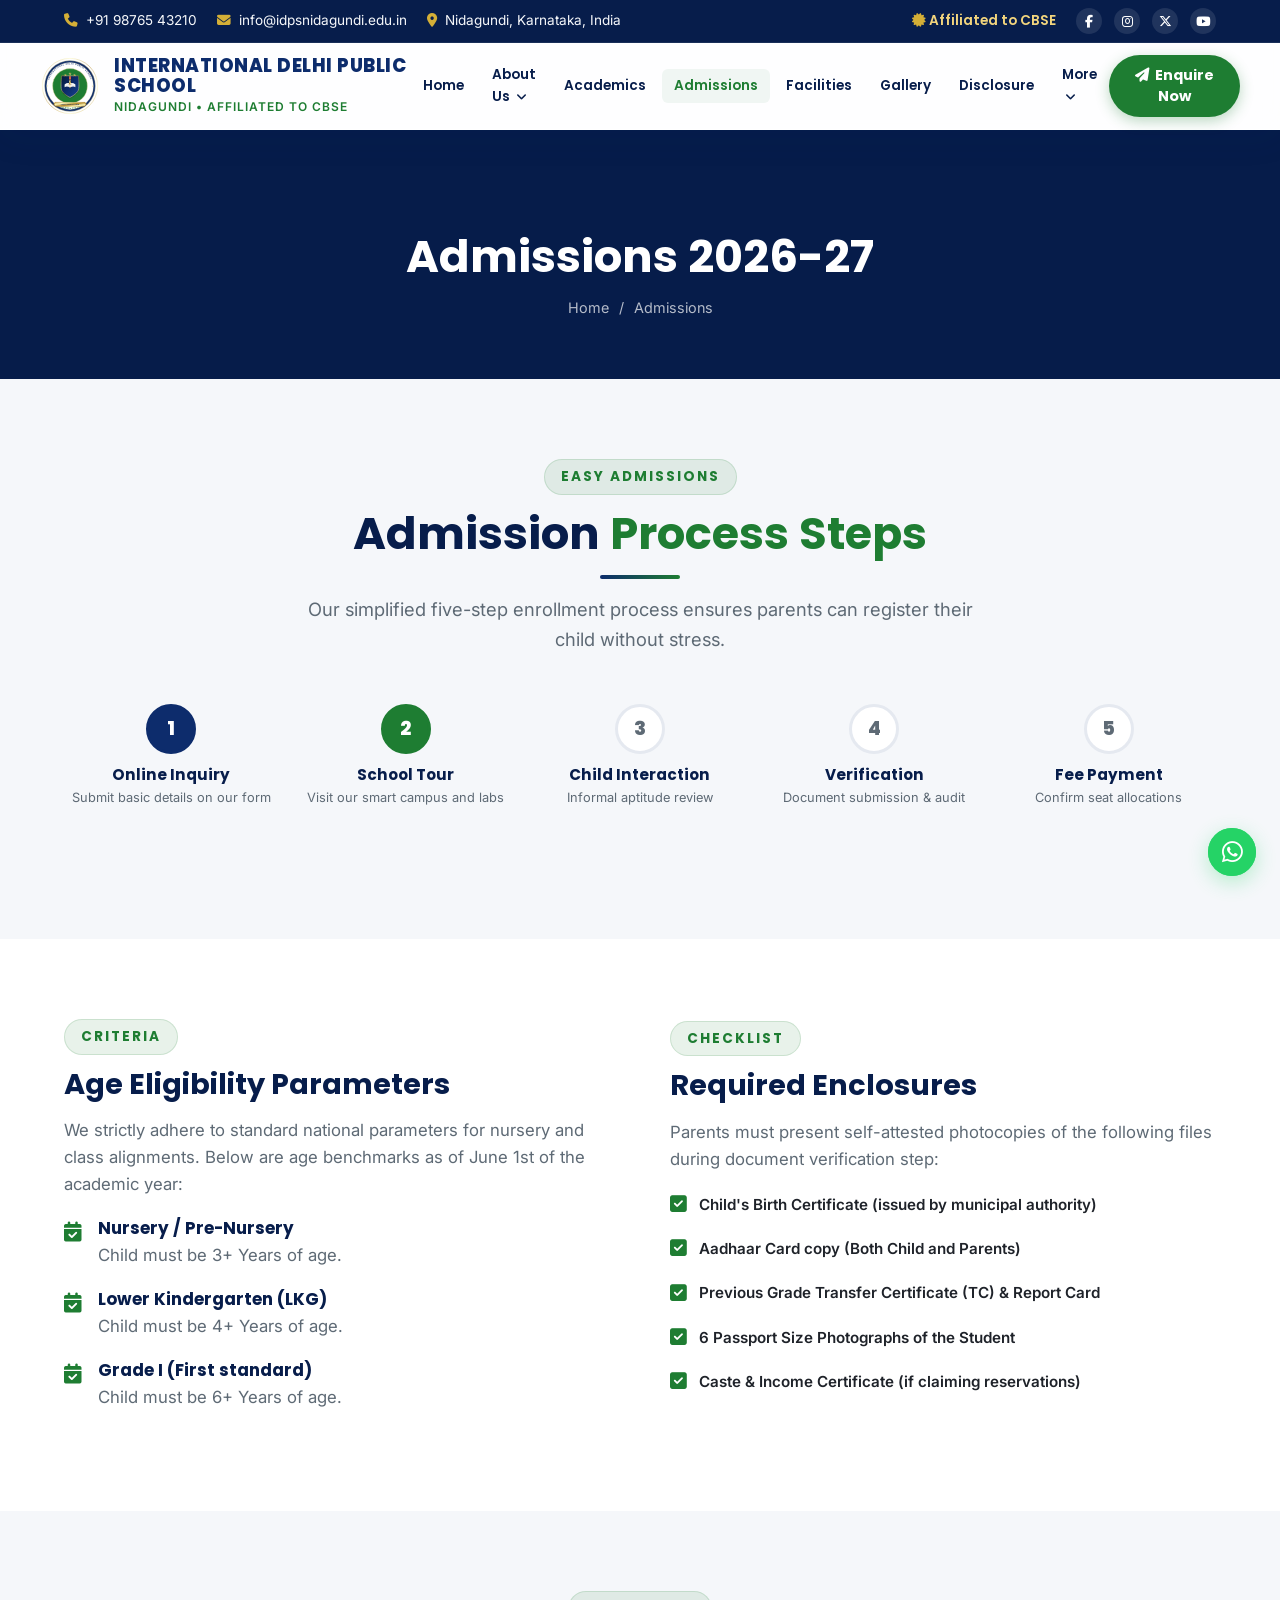
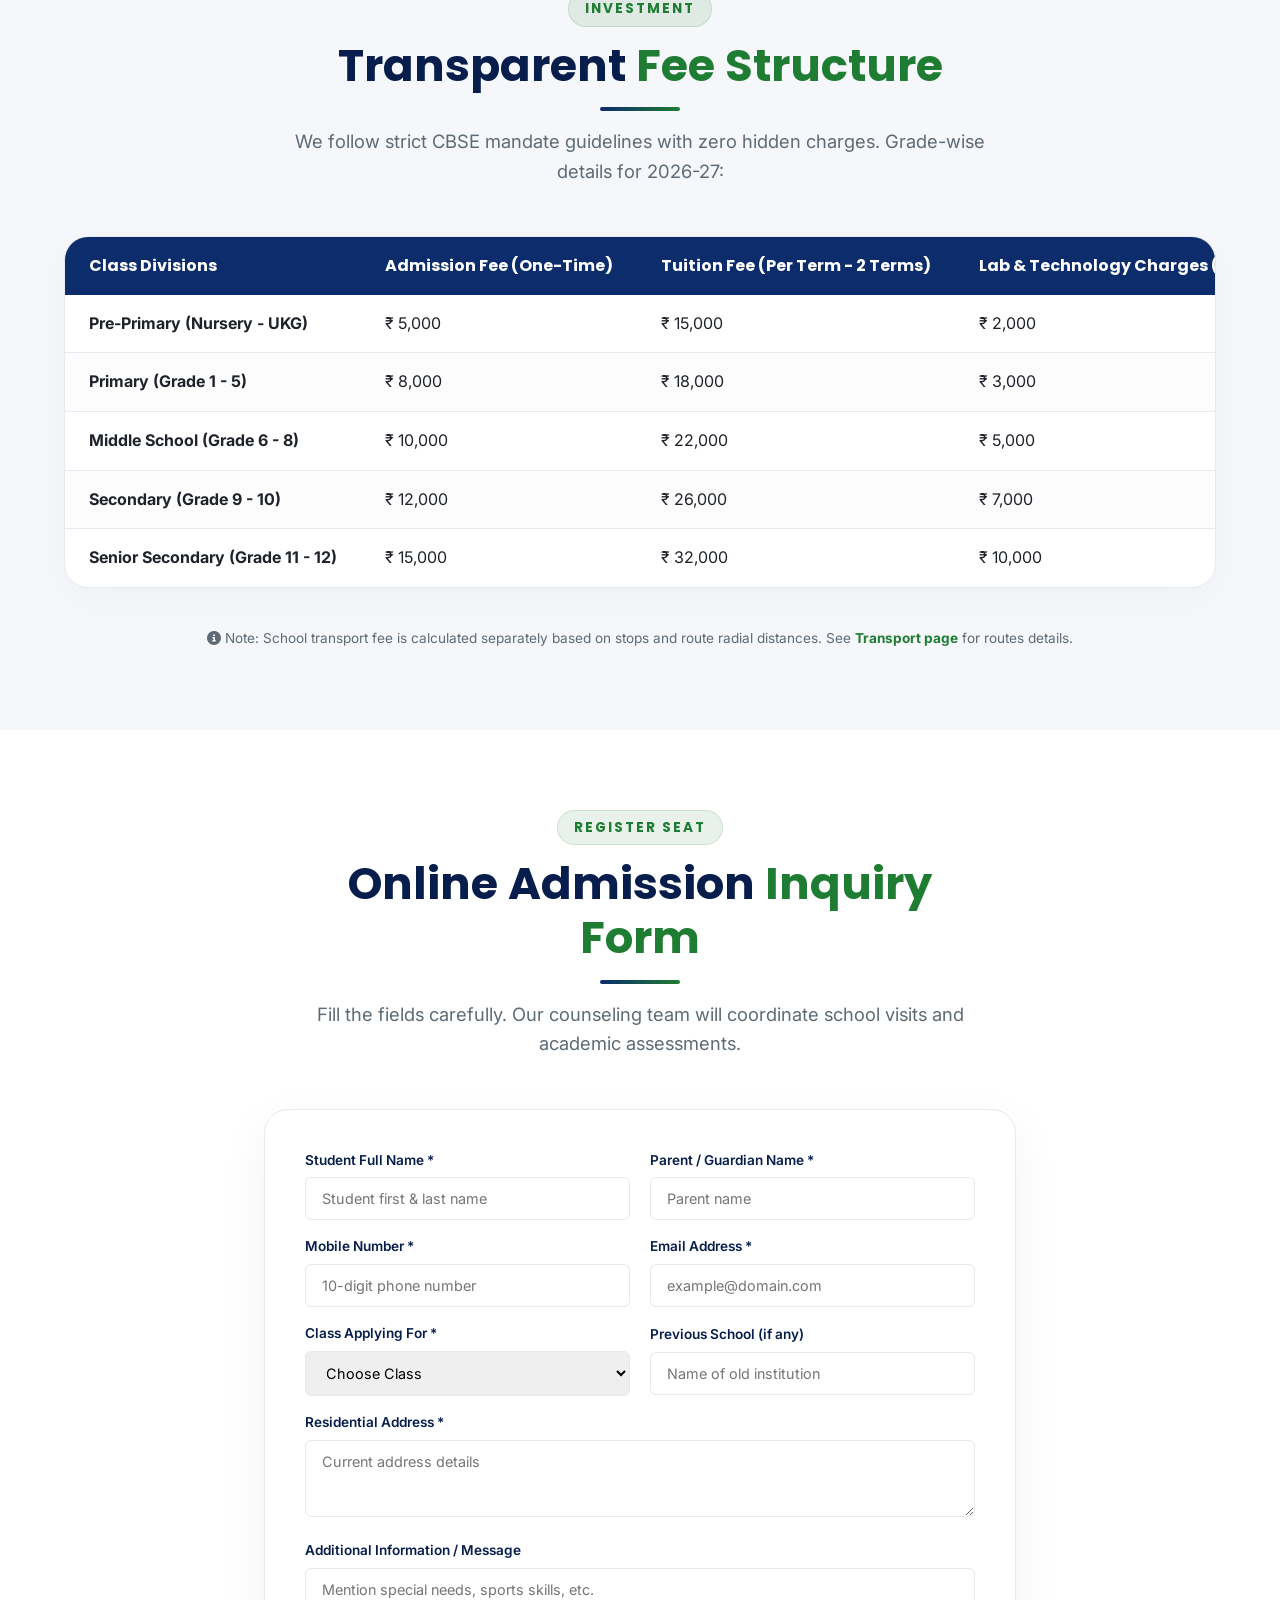
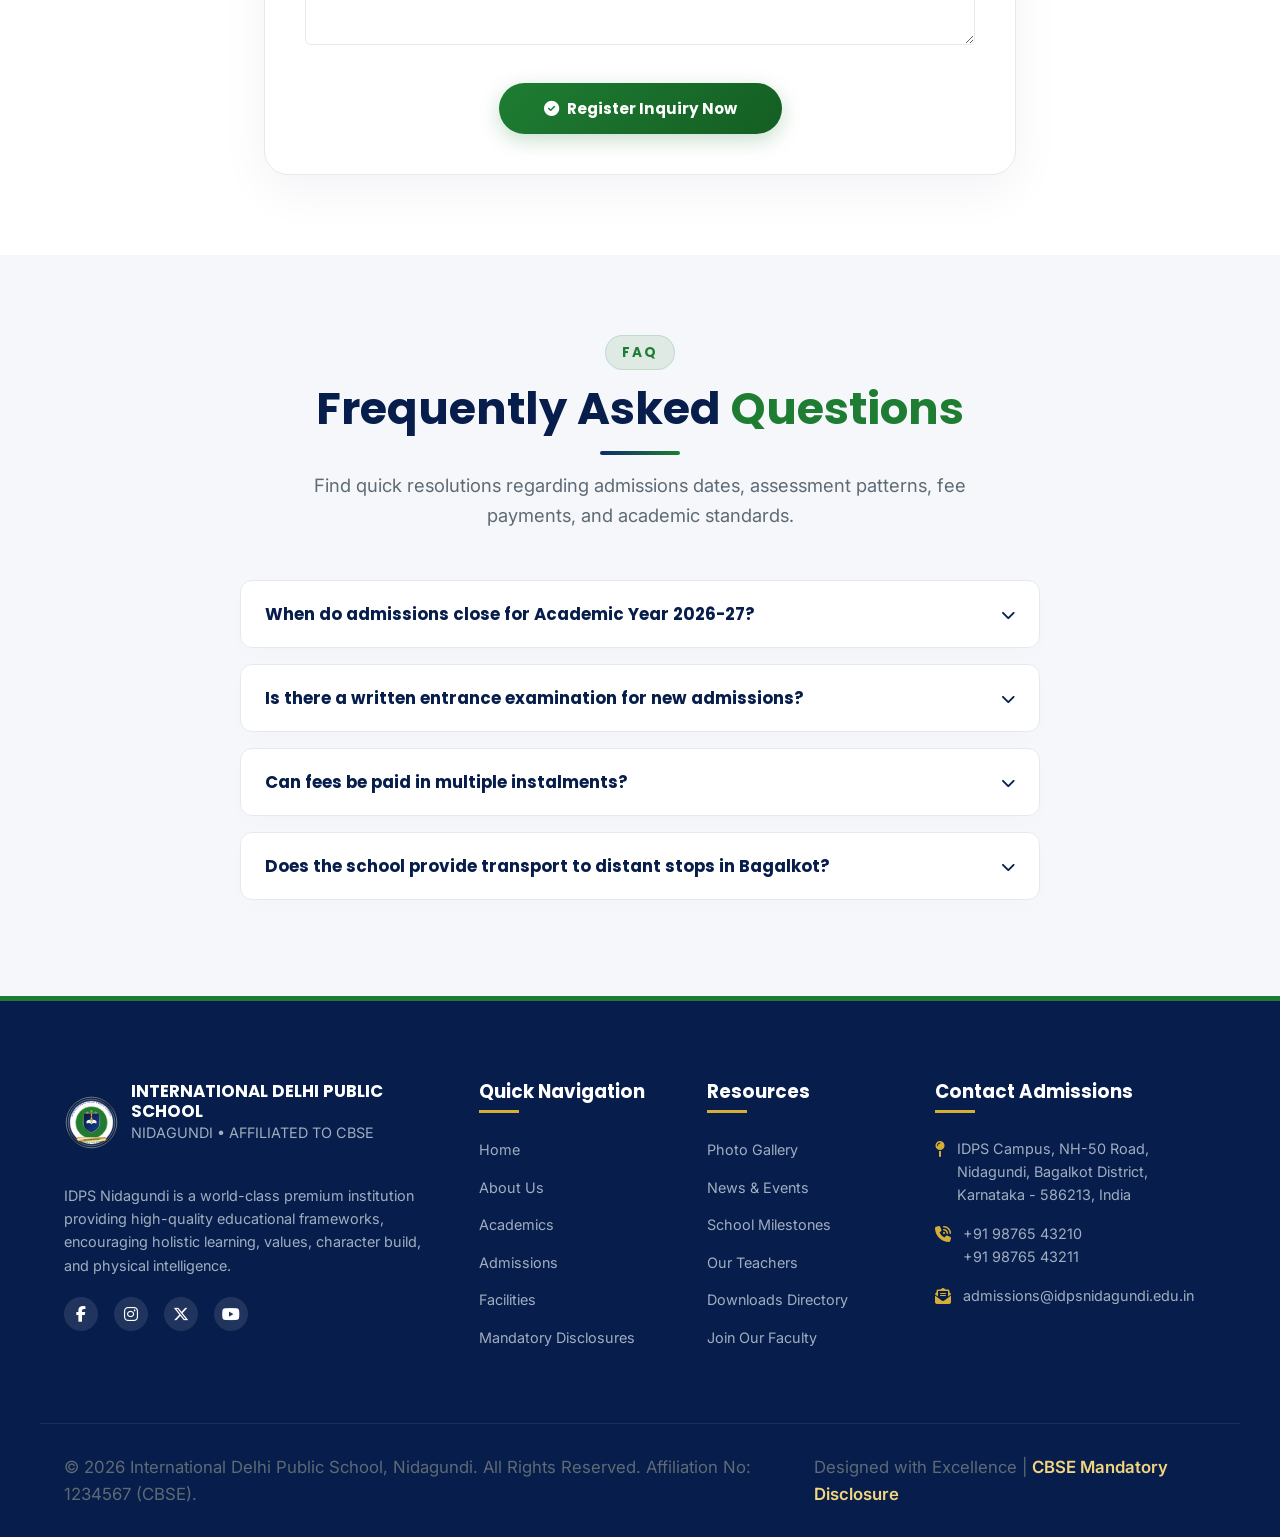
==== admissions.html @ a8e88cc5 "Initial commit of premium CBSE School Website for IDPS Nidagundi" ====
<!DOCTYPE html>
<html lang="en">
<head>
  <meta charset="UTF-8">
  <meta name="viewport" content="width=device-width, initial-scale=1.0">
  <title>Admissions | International Delhi Public School, Nidagundi</title>
  <meta name="description" content="Seek admission at International Delhi Public School, Nidagundi. Learn about our admission process, fee structure, eligibility criteria, required documents checklist, and FAQs. Register online.">
  <link rel="icon" type="image/svg+xml" href="assets/images/logo.svg">
  <link rel="stylesheet" href="assets/css/style.css">
</head>
<body>

  <header></header>

  <main>
    <!-- Inner Hero Header -->
    <section class="inner-hero" style="background-image: url('https://images.unsplash.com/photo-1523050854058-8df90110c9f1?q=80&w=1600&auto=format&fit=crop');">
      <div class="inner-hero-overlay"></div>
      <div class="container inner-hero-content">
        <h1 class="inner-hero-title">Admissions 2026-27</h1>
        <div class="breadcrumbs">
          <a href="index.html">Home</a>
          <span>/</span>
          <span>Admissions</span>
        </div>
      </div>
    </section>

    <!-- Admission Process Stepper Section -->
    <section class="section-padding" id="process">
      <div class="container">
        <div class="section-header reveal">
          <span class="section-badge">Easy Admissions</span>
          <h2 class="section-title">Admission <span>Process Steps</span></h2>
          <p class="section-desc">Our simplified five-step enrollment process ensures parents can register their child without stress.</p>
        </div>

        <div class="stepper-container reveal">
          <!-- Step 1 -->
          <div class="step-item completed">
            <div class="step-number">1</div>
            <h4>Online Inquiry</h4>
            <p style="font-size:0.8rem; color:var(--color-text-muted); margin-top:4px;">Submit basic details on our form</p>
          </div>
          <!-- Step 2 -->
          <div class="step-item active">
            <div class="step-number">2</div>
            <h4>School Tour</h4>
            <p style="font-size:0.8rem; color:var(--color-text-muted); margin-top:4px;">Visit our smart campus and labs</p>
          </div>
          <!-- Step 3 -->
          <div class="step-item">
            <div class="step-number">3</div>
            <h4>Child Interaction</h4>
            <p style="font-size:0.8rem; color:var(--color-text-muted); margin-top:4px;">Informal aptitude review</p>
          </div>
          <!-- Step 4 -->
          <div class="step-item">
            <div class="step-number">4</div>
            <h4>Verification</h4>
            <p style="font-size:0.8rem; color:var(--color-text-muted); margin-top:4px;">Document submission & audit</p>
          </div>
          <!-- Step 5 -->
          <div class="step-item">
            <div class="step-number">5</div>
            <h4>Fee Payment</h4>
            <p style="font-size:0.8rem; color:var(--color-text-muted); margin-top:4px;">Confirm seat allocations</p>
          </div>
        </div>
      </div>
    </section>

    <!-- Eligibility & Required Documents Section -->
    <section class="section-padding" style="background-color: var(--color-bg-white);">
      <div class="container about-preview-grid">
        <!-- Eligibility Details -->
        <div class="reveal">
          <span class="section-badge">Criteria</span>
          <h3 style="font-size:1.8rem; margin-bottom:16px; color:var(--color-primary-dark);">Age Eligibility <span>Parameters</span></h3>
          <p style="margin-bottom:20px;">We strictly adhere to standard national parameters for nursery and class alignments. Below are age benchmarks as of June 1st of the academic year:</p>
          
          <ul class="transport-feature-list" style="margin-top:0;">
            <li class="transport-feature-item">
              <i class="fa-solid fa-calendar-check"></i>
              <div>
                <h4>Nursery / Pre-Nursery</h4>
                <p>Child must be 3+ Years of age.</p>
              </div>
            </li>
            <li class="transport-feature-item">
              <i class="fa-solid fa-calendar-check"></i>
              <div>
                <h4>Lower Kindergarten (LKG)</h4>
                <p>Child must be 4+ Years of age.</p>
              </div>
            </li>
            <li class="transport-feature-item">
              <i class="fa-solid fa-calendar-check"></i>
              <div>
                <h4>Grade I (First standard)</h4>
                <p>Child must be 6+ Years of age.</p>
              </div>
            </li>
          </ul>
        </div>

        <!-- Checklist of Documents -->
        <div class="reveal">
          <span class="section-badge">Checklist</span>
          <h3 style="font-size:1.8rem; margin-bottom:16px; color:var(--color-primary-dark);">Required <span>Enclosures</span></h3>
          <p style="margin-bottom:20px;">Parents must present self-attested photocopies of the following files during document verification step:</p>
          
          <div class="about-preview-features" style="grid-template-columns: 1fr;">
            <div class="about-preview-feature">
              <i class="fa-solid fa-square-check" style="color:var(--color-accent-green);"></i>
              <span>Child's Birth Certificate (issued by municipal authority)</span>
            </div>
            <div class="about-preview-feature">
              <i class="fa-solid fa-square-check" style="color:var(--color-accent-green);"></i>
              <span>Aadhaar Card copy (Both Child and Parents)</span>
            </div>
            <div class="about-preview-feature">
              <i class="fa-solid fa-square-check" style="color:var(--color-accent-green);"></i>
              <span>Previous Grade Transfer Certificate (TC) & Report Card</span>
            </div>
            <div class="about-preview-feature">
              <i class="fa-solid fa-square-check" style="color:var(--color-accent-green);"></i>
              <span>6 Passport Size Photographs of the Student</span>
            </div>
            <div class="about-preview-feature">
              <i class="fa-solid fa-square-check" style="color:var(--color-accent-green);"></i>
              <span>Caste & Income Certificate (if claiming reservations)</span>
            </div>
          </div>
        </div>
      </div>
    </section>

    <!-- Translucent Fee Structure Section -->
    <section class="section-padding" id="fees">
      <div class="container">
        <div class="section-header reveal">
          <span class="section-badge">Investment</span>
          <h2 class="section-title">Transparent <span>Fee Structure</span></h2>
          <p class="section-desc">We follow strict CBSE mandate guidelines with zero hidden charges. Grade-wise details for 2026-27:</p>
        </div>

        <div class="table-container reveal">
          <table>
            <thead>
              <tr>
                <th>Class Divisions</th>
                <th>Admission Fee (One-Time)</th>
                <th>Tuition Fee (Per Term - 2 Terms)</th>
                <th>Lab & Technology Charges (Annual)</th>
                <th>Development Fees (Annual)</th>
              </tr>
            </thead>
            <tbody>
              <tr>
                <td><strong>Pre-Primary (Nursery - UKG)</strong></td>
                <td>₹ 5,000</td>
                <td>₹ 15,000</td>
                <td>₹ 2,000</td>
                <td>₹ 3,000</td>
              </tr>
              <tr>
                <td><strong>Primary (Grade 1 - 5)</strong></td>
                <td>₹ 8,000</td>
                <td>₹ 18,000</td>
                <td>₹ 3,000</td>
                <td>₹ 4,000</td>
              </tr>
              <tr>
                <td><strong>Middle School (Grade 6 - 8)</strong></td>
                <td>₹ 10,000</td>
                <td>₹ 22,000</td>
                <td>₹ 5,000</td>
                <td>₹ 5,000</td>
              </tr>
              <tr>
                <td><strong>Secondary (Grade 9 - 10)</strong></td>
                <td>₹ 12,000</td>
                <td>₹ 26,000</td>
                <td>₹ 7,000</td>
                <td>₹ 6,000</td>
              </tr>
              <tr>
                <td><strong>Senior Secondary (Grade 11 - 12)</strong></td>
                <td>₹ 15,000</td>
                <td>₹ 32,000</td>
                <td>₹ 10,000</td>
                <td>₹ 8,000</td>
              </tr>
            </tbody>
          </table>
        </div>
        <div class="reveal" style="text-align: center;">
          <p style="font-size:0.85rem; color:var(--color-text-muted);"><i class="fa-solid fa-circle-info"></i> Note: School transport fee is calculated separately based on stops and route radial distances. See <a href="transport.html" style="color:var(--color-accent-green); font-weight:700;">Transport page</a> for routes details.</p>
        </div>
      </div>
    </section>

    <!-- Detailed Online Inquiry Form -->
    <section class="section-padding" id="inquiry" style="background-color: var(--color-bg-white);">
      <div class="container" style="max-width:800px;">
        <div class="section-header reveal">
          <span class="section-badge">Register Seat</span>
          <h2 class="section-title">Online Admission <span>Inquiry Form</span></h2>
          <p class="section-desc">Fill the fields carefully. Our counseling team will coordinate school visits and academic assessments.</p>
        </div>

        <div class="notice-sidebar-form reveal" style="padding: 40px; box-shadow: 0 15px 50px rgba(7, 29, 75, 0.05);">
          <form class="validated-form">
            <div class="about-preview-grid" style="grid-template-columns: 1fr 1fr; gap:20px; margin-bottom:0;">
              <div class="form-group">
                <label for="regStudentName">Student Full Name *</label>
                <input type="text" id="regStudentName" class="form-control" placeholder="Student first & last name" required>
              </div>
              <div class="form-group">
                <label for="regParentName">Parent / Guardian Name *</label>
                <input type="text" id="regParentName" class="form-control" placeholder="Parent name" required>
              </div>
            </div>
            
            <div class="about-preview-grid" style="grid-template-columns: 1fr 1fr; gap:20px; margin-bottom:0;">
              <div class="form-group">
                <label for="regPhone">Mobile Number *</label>
                <input type="tel" id="regPhone" class="form-control" placeholder="10-digit phone number" required>
              </div>
              <div class="form-group">
                <label for="regEmail">Email Address *</label>
                <input type="email" id="regEmail" class="form-control" placeholder="example@domain.com" required>
              </div>
            </div>

            <div class="about-preview-grid" style="grid-template-columns: 1fr 1fr; gap:20px; margin-bottom:0;">
              <div class="form-group">
                <label for="regClass">Class Applying For *</label>
                <select id="regClass" class="form-control" required>
                  <option value="">Choose Class</option>
                  <option value="Nursery">Nursery</option>
                  <option value="LKG">LKG</option>
                  <option value="UKG">UKG</option>
                  <option value="Grade 1">Grade 1</option>
                  <option value="Grade 2">Grade 2</option>
                  <option value="Grade 3">Grade 3</option>
                  <option value="Grade 4">Grade 4</option>
                  <option value="Grade 5">Grade 5</option>
                  <option value="Grade 6">Grade 6</option>
                  <option value="Grade 7">Grade 7</option>
                  <option value="Grade 8">Grade 8</option>
                  <option value="Grade 9">Grade 9</option>
                  <option value="Grade 10">Grade 10</option>
                  <option value="Grade 11-Sci">Grade 11 (Science)</option>
                  <option value="Grade 11-Com">Grade 11 (Commerce)</option>
                </select>
              </div>
              <div class="form-group">
                <label for="regPrevSchool">Previous School (if any)</label>
                <input type="text" id="regPrevSchool" class="form-control" placeholder="Name of old institution">
              </div>
            </div>

            <div class="form-group">
              <label for="regAddress">Residential Address *</label>
              <textarea id="regAddress" rows="3" class="form-control" placeholder="Current address details" required></textarea>
            </div>

            <div class="form-group">
              <label for="regMsg">Additional Information / Message</label>
              <textarea id="regMsg" rows="3" class="form-control" placeholder="Mention special needs, sports skills, etc."></textarea>
            </div>

            <div style="text-align: center; margin-top:30px;">
              <button type="submit" class="btn btn-green" style="padding: 14px 45px;"><i class="fa-solid fa-circle-check"></i> Register Inquiry Now</button>
            </div>
          </form>
        </div>
      </div>
    </section>

    <!-- Admission FAQs Accordion Section -->
    <section class="section-padding" id="faqs">
      <div class="container">
        <div class="section-header reveal">
          <span class="section-badge">FAQ</span>
          <h2 class="section-title">Frequently Asked <span>Questions</span></h2>
          <p class="section-desc">Find quick resolutions regarding admissions dates, assessment patterns, fee payments, and academic standards.</p>
        </div>

        <div class="accordion-wrapper reveal">
          <!-- Accordion 1 -->
          <div class="accordion-item">
            <button class="accordion-trigger">When do admissions close for Academic Year 2026-27?</button>
            <div class="accordion-content">
              <div class="accordion-content-inner">
                Admissions close on 15th July 2026, subject to seat availability. Pre-primary seats fill up extremely fast. We suggest parents submit their inquiry form early to secure seat allocation slots.
              </div>
            </div>
          </div>
          
          <!-- Accordion 2 -->
          <div class="accordion-item">
            <button class="accordion-trigger">Is there a written entrance examination for new admissions?</button>
            <div class="accordion-content">
              <div class="accordion-content-inner">
                For Pre-Primary and Primary grades up to Grade III, we conduct an informal interactive play session to map communicative skills. From Grade IV onwards, a diagnostic conceptual evaluation in English, Science, and Mathematics is conducted to guide specific student-centric alignment.
              </div>
            </div>
          </div>

          <!-- Accordion 3 -->
          <div class="accordion-item">
            <button class="accordion-trigger">Can fees be paid in multiple instalments?</button>
            <div class="accordion-content">
              <div class="accordion-content-inner">
                Yes, tuition fees are divided into two equal terms, payable in April (Term I) and October (Term II) respectively. One-time admission fees are due during seat confirmation.
              </div>
            </div>
          </div>

          <!-- Accordion 4 -->
          <div class="accordion-item">
            <button class="accordion-trigger">Does the school provide transport to distant stops in Bagalkot?</button>
            <div class="accordion-content">
              <div class="accordion-content-inner">
                Yes, our extensive GPS-enabled bus fleet covers a wide perimeter including all primary nodes of Nidagundi and adjoining regions of Bagalkot district. Security features like speed governors, CCTV cameras, and female bus attendants are strictly active on all routes.
              </div>
            </div>
          </div>
        </div>
      </div>
    </section>
  </main>

  <footer></footer>

  <script src="assets/js/layout.js"></script>
  <script src="assets/js/main.js"></script>
</body>
</html>
---- assets/css/style.css ----
/* 
━━━━━━━━━━━━━━━━━━━━━━━━━━━━━━━━━━━━━━━━━━━━━━━━━━━━━━━━━━━━
INTERNATIONAL DELHI PUBLIC SCHOOL, NIDAGUNDI
Core Premium Stylesheet & UI Design System
━━━━━━━━━━━━━━━━━━━━━━━━━━━━━━━━━━━━━━━━━━━━━━━━━━━━━━━━━━━━
*/

/* --- Google Fonts Import --- */
@import url('https://fonts.googleapis.com/css2?family=Inter:wght@300;400;500;600;700&family=Poppins:wght@300;400;500;600;700;800;900&display=swap');

/* --- CSS Variables & Design Tokens --- */
:root {
  /* Branding Colors */
  --color-primary: #0D2C6C;       /* Royal Blue */
  --color-primary-light: #1E438E; /* Medium Royal Blue */
  --color-primary-dark: #071D4B;  /* Deep Navy */
  --color-accent-green: #1E7D32;  /* Green Accent */
  --color-accent-green-hover: #145E23;
  --color-gold: #D4AF37;          /* Crest Gold */
  --color-gold-light: #F2D57D;
  
  /* Neutral Palette */
  --color-bg-base: #F5F7FA;       /* Soft Light Gray */
  --color-bg-white: #FFFFFF;
  --color-bg-dark: #111827;       /* Dark theme panels */
  --color-text-dark: #1E2229;     /* Body Text */
  --color-text-muted: #5E6A75;   /* Caption/Secondary Text */
  --color-border: #E5E9F0;
  
  /* Transparency & Glassmorphism */
  --glass-bg: rgba(255, 255, 255, 0.85);
  --glass-border: rgba(255, 255, 255, 0.4);
  --glass-shadow: 0 8px 32px 0 rgba(13, 44, 108, 0.08);
  
  /* Typography */
  --font-heading: 'Poppins', sans-serif;
  --font-body: 'Inter', sans-serif;
  
  /* Transition Speeds */
  --transition-fast: 0.2s ease;
  --transition-normal: 0.3s ease;
  --transition-slow: 0.5s cubic-bezier(0.4, 0, 0.2, 1);
  
  /* Radius */
  --radius-sm: 6px;
  --radius-md: 12px;
  --radius-lg: 24px;
  --radius-full: 9999px;
  
  /* Site Layout Bounds */
  --container-width: 1200px;
}

/* --- Base Reset & Core Styles --- */
*, *::before, *::after {
  box-sizing: border-box;
  margin: 0;
  padding: 0;
}

html {
  scroll-behavior: smooth;
  font-size: 16px;
}

body {
  font-family: var(--font-body);
  color: var(--color-text-dark);
  background-color: var(--color-bg-base);
  line-height: 1.6;
  overflow-x: hidden;
  width: 100%;
}

h1, h2, h3, h4, h5, h6 {
  font-family: var(--font-heading);
  color: var(--color-primary-dark);
  font-weight: 700;
  line-height: 1.2;
}

h1 {
  font-size: clamp(1.8rem, 6vw, 4rem); /* Lowered minimum size for mobile screens */
}

h2 {
  font-size: clamp(1.4rem, 5vw, 2.4rem); /* Lowered minimum size for mobile screens */
}

h3 {
  font-size: clamp(1.1rem, 3vw, 1.45rem); /* Lowered minimum size for mobile screens */
}

h4 {
  font-size: clamp(0.95rem, 2.5vw, 1.18rem); /* Lowered minimum size for mobile screens */
}

p {
  color: var(--color-text-muted);
  font-size: 1.05rem;
  line-height: 1.6;
}

a {
  text-decoration: none;
  color: inherit;
  transition: var(--transition-fast);
}

img {
  max-width: 100%;
  width: 100%;
  height: auto;
  display: block;
}

/* --- Layout Utility Containers --- */
.container {
  width: 100%;
  max-width: var(--container-width);
  margin: 0 auto;
  padding: 0 24px;
  box-sizing: border-box;
}

.section-padding {
  padding: 80px 0;
}

/* Section Header Styles */
.section-header {
  text-align: center;
  max-width: 700px;
  margin: 0 auto 50px auto;
}

.section-badge {
  display: inline-block;
  padding: 6px 16px;
  background-color: rgba(30, 125, 50, 0.1);
  color: var(--color-accent-green);
  font-family: var(--font-heading);
  font-weight: 700;
  font-size: 0.85rem;
  letter-spacing: 2px;
  text-transform: uppercase;
  border-radius: var(--radius-full);
  margin-bottom: 12px;
  border: 1px solid rgba(30, 125, 50, 0.15);
}

.section-title {
  font-size: clamp(1.8rem, 5vw, 2.8rem);
  margin-bottom: 16px;
  position: relative;
}

.section-title span {
  color: var(--color-accent-green);
}

.section-title::after {
  content: '';
  display: block;
  width: 80px;
  height: 4px;
  background: linear-gradient(90deg, var(--color-primary) 0%, var(--color-accent-green) 100%);
  margin: 15px auto 0 auto;
  border-radius: var(--radius-full);
}

.section-desc {
  font-size: clamp(1rem, 2vw, 1.15rem);
  color: var(--color-text-muted);
}

/* --- Premium Preloader & Loading Screen --- */
#preloader {
  position: fixed;
  top: 0;
  left: 0;
  width: 100vw;
  height: 100vh;
  background-color: var(--color-primary-dark);
  display: flex;
  flex-direction: column;
  align-items: center;
  justify-content: center;
  z-index: 99999;
  transition: opacity 0.5s ease, visibility 0.5s ease;
}

.loader-logo-wrapper {
  width: 120px;
  height: 120px;
  margin-bottom: 24px;
  animation: pulseLogo 2s infinite ease-in-out;
}

.loader-bar {
  width: 200px;
  height: 4px;
  background-color: rgba(255, 255, 255, 0.1);
  border-radius: var(--radius-full);
  overflow: hidden;
  position: relative;
}

.loader-progress {
  width: 0%;
  height: 100%;
  background: linear-gradient(90deg, var(--color-gold) 0%, var(--color-accent-green) 100%);
  border-radius: var(--radius-full);
  animation: fillProgress 1.8s forwards cubic-bezier(0.1, 0.8, 0.3, 1);
}

@keyframes pulseLogo {
  0%, 100% { transform: scale(1); filter: drop-shadow(0 0 5px rgba(212,175,55,0.4)); }
  50% { transform: scale(1.08); filter: drop-shadow(0 0 25px rgba(212,175,55,0.8)); }
}

@keyframes fillProgress {
  0% { width: 0%; }
  100% { width: 100%; }
}

/* --- Shared Layout Styling: Topbar, Navbar & Footer --- */
.top-bar {
  background-color: var(--color-primary-dark);
  color: var(--color-bg-base);
  font-size: 0.85rem;
  padding: 8px 0;
  border-bottom: 1px solid rgba(255, 255, 255, 0.08);
}

.top-bar-content {
  display: flex;
  justify-content: space-between;
  align-items: center;
}

.top-bar-left {
  display: flex;
  gap: 20px;
}

.top-bar-item {
  display: flex;
  align-items: center;
  gap: 8px;
}

.top-bar-item i {
  color: var(--color-gold);
}

.top-bar-right {
  display: flex;
  align-items: center;
  gap: 20px;
}

.affiliation-notice {
  font-weight: 600;
  color: var(--color-gold-light);
  font-family: var(--font-heading);
}

.social-links {
  display: flex;
  gap: 12px;
}

.social-links a {
  width: 26px;
  height: 26px;
  background-color: rgba(255, 255, 255, 0.1);
  display: flex;
  align-items: center;
  justify-content: center;
  border-radius: 50%;
  color: #fff;
  font-size: 0.8rem;
}

.social-links a:hover {
  background-color: var(--color-accent-green);
  transform: translateY(-2px);
}

/* Sticky Navbar */
header {
  position: sticky;
  top: 0;
  z-index: 1000;
  background-color: var(--glass-bg);
  backdrop-filter: blur(16px);
  border-bottom: 1px solid var(--glass-border);
  box-shadow: var(--glass-shadow);
  transition: all var(--transition-normal);
}

header.scrolled {
  padding: 5px 0;
  background-color: rgba(13, 44, 108, 0.95);
  border-bottom: 1px solid rgba(255, 255, 255, 0.1);
}

header.scrolled .nav-link {
  color: #FFFFFF;
}

header.scrolled .nav-logo-text h2 {
  color: #FFFFFF;
}

header.scrolled .nav-logo-text p {
  color: var(--color-gold-light);
}

.navbar-container {
  display: flex;
  justify-content: space-between;
  align-items: center;
  padding: 12px 0;
}

.logo-link {
  display: flex;
  align-items: center;
  gap: 14px;
}

.nav-logo {
  width: 60px;
  height: 60px;
}

.nav-logo-text h2 {
  font-size: 1.15rem;
  font-weight: 800;
  color: var(--color-primary);
  line-height: 1.1;
  letter-spacing: 0.5px;
}

.nav-logo-text p {
  font-size: 0.75rem;
  font-weight: 600;
  color: var(--color-accent-green);
  text-transform: uppercase;
  letter-spacing: 1px;
}

.nav-menu {
  display: flex;
  list-style: none;
  gap: 4px;
  align-items: center;
}

.nav-item {
  position: relative;
}

.nav-link {
  padding: 6px 12px; /* Tighter padding for a sleeker menu bar */
  font-family: var(--font-heading);
  font-weight: 600;
  font-size: 0.85rem; /* Slightly smaller for premium look */
  color: var(--color-primary-dark);
  border-radius: var(--radius-sm);
  display: block;
}

.nav-link:hover, .nav-item.active .nav-link {
  color: var(--color-accent-green);
  background-color: rgba(30, 125, 50, 0.06);
}

/* Header Dropdowns */
.nav-dropdown {
  position: absolute;
  top: 100%;
  left: 0;
  background-color: var(--color-bg-white);
  min-width: 210px; /* Slimmer min-width */
  border-radius: var(--radius-md);
  box-shadow: 0 10px 40px rgba(0, 0, 0, 0.12);
  border: 1px solid var(--color-border);
  padding: 6px 0;
  opacity: 0;
  visibility: hidden;
  transform: translateY(15px);
  transition: all var(--transition-normal);
  z-index: 100;
}

.nav-item:hover .nav-dropdown {
  opacity: 1;
  visibility: visible;
  transform: translateY(0);
}

.nav-dropdown-link {
  padding: 8px 16px; /* Tighter dropdown padding */
  display: block;
  font-weight: 500;
  font-size: 0.82rem; /* Slightly smaller dropdown text */
  color: var(--color-primary-dark);
}

.nav-dropdown-link:hover {
  background-color: rgba(13, 44, 108, 0.05);
  color: var(--color-accent-green);
  padding-left: 24px;
}

/* Enquire & Contact Action Button */
.btn-nav-enquiry {
  padding: 10px 22px;
  background-color: var(--color-accent-green);
  color: #fff;
  font-family: var(--font-heading);
  font-weight: 700;
  font-size: 0.9rem;
  border: none;
  border-radius: var(--radius-full);
  cursor: pointer;
  box-shadow: 0 4px 14px rgba(30, 125, 50, 0.3);
  transition: all var(--transition-fast);
}

.btn-nav-enquiry:hover {
  background-color: var(--color-accent-green-hover);
  transform: translateY(-2px);
  box-shadow: 0 6px 20px rgba(30, 125, 50, 0.4);
}

/* Universally hide mobile-only enquire links on desktop viewports */
.mobile-only-enquiry {
  display: none !important;
}

/* Mobile Menu Button */
.hamburger {
  display: none;
  background: none;
  border: none;
  cursor: pointer;
  padding: 4px;
}

.hamburger span {
  display: block;
  width: 25px;
  height: 3px;
  background-color: var(--color-primary-dark);
  margin: 5px 0;
  transition: var(--transition-normal);
  border-radius: var(--radius-full);
}

/* Premium Primary Buttons */
.btn {
  display: inline-flex;
  align-items: center;
  justify-content: center;
  gap: 8px;
  padding: 14px 30px;
  font-family: var(--font-heading);
  font-weight: 700;
  font-size: 0.95rem;
  border-radius: var(--radius-full);
  cursor: pointer;
  transition: all var(--transition-normal);
  border: none;
  position: relative;
  overflow: hidden;
}

.btn-primary {
  background: linear-gradient(135deg, var(--color-primary) 0%, var(--color-primary-light) 100%);
  color: #FFFFFF;
  box-shadow: 0 6px 20px rgba(13, 44, 108, 0.25);
}

.btn-primary:hover {
  transform: translateY(-3px);
  box-shadow: 0 10px 25px rgba(13, 44, 108, 0.35);
}

.btn-secondary {
  background: transparent;
  color: #FFFFFF;
  border: 2px solid #FFFFFF;
}

.btn-secondary:hover {
  background-color: #FFFFFF;
  color: var(--color-primary-dark);
  transform: translateY(-3px);
}

.btn-green {
  background: linear-gradient(135deg, var(--color-accent-green) 0%, var(--color-accent-green-hover) 100%);
  color: #FFFFFF;
  box-shadow: 0 6px 20px rgba(30, 125, 50, 0.25);
}

.btn-green:hover {
  transform: translateY(-3px);
  box-shadow: 0 10px 25px rgba(30, 125, 50, 0.35);
}

.btn-gold {
  background: linear-gradient(135deg, var(--color-gold) 0%, #AA771C 100%);
  color: var(--color-primary-dark);
  box-shadow: 0 6px 20px rgba(212, 175, 55, 0.25);
}

.btn-gold:hover {
  transform: translateY(-3px);
  box-shadow: 0 10px 25px rgba(212, 175, 55, 0.35);
}

/* --- Hero Banner Section --- */
.hero-section {
  position: relative;
  min-height: 85vh; /* Standard large premium height */
  display: flex;
  align-items: center;
  justify-content: center;
  background-color: var(--color-primary-dark);
  overflow: hidden;
}

.hero-slider {
  position: absolute;
  top: 0;
  left: 0;
  width: 100%;
  height: 100%;
  z-index: 1;
}

.hero-slide {
  position: absolute;
  top: 0;
  left: 0;
  width: 100%;
  height: 100%;
  opacity: 0;
  background-size: cover;
  background-position: center;
  transition: opacity 1.2s ease-in-out;
}

.hero-slide.active {
  opacity: 1;
}

.hero-overlay {
  position: absolute;
  top: 0;
  left: 0;
  width: 100%;
  height: 100%;
  background: linear-gradient(to right, rgba(7, 29, 75, 0.9) 0%, rgba(7, 29, 75, 0.6) 50%, rgba(7, 29, 75, 0.3) 100%);
  z-index: 2;
}

.hero-content {
  position: relative;
  z-index: 3;
  color: #FFFFFF;
  max-width: 800px;
  text-align: center;
  margin: 0 auto;
  padding: 20px;
}

.hero-badge {
  display: inline-flex;
  align-items: center;
  gap: 8px;
  padding: 8px 20px;
  background-color: rgba(212, 175, 55, 0.15);
  border: 1px solid var(--color-gold);
  border-radius: var(--radius-full);
  color: var(--color-gold-light);
  font-family: var(--font-heading);
  font-weight: 700;
  font-size: 0.9rem;
  letter-spacing: 2px;
  text-transform: uppercase;
  margin-bottom: 24px;
}

.hero-heading {
  font-size: clamp(2.2rem, 7vw, 4.5rem);
  font-weight: 900;
  color: #FFFFFF;
  margin-bottom: 20px;
  line-height: 1.15;
  text-shadow: 0 4px 12px rgba(0, 0, 0, 0.3);
}

.hero-heading span {
  background: linear-gradient(90deg, var(--color-gold-light) 0%, #FFFFFF 100%);
  -webkit-background-clip: text;
  -webkit-text-fill-color: transparent;
}

.hero-subheading {
  font-size: clamp(1.05rem, 2.5vw, 1.35rem);
  color: #E2E8F0;
  margin-bottom: 40px;
  max-width: 700px;
  margin-left: auto;
  margin-right: auto;
  text-shadow: 0 2px 6px rgba(0, 0, 0, 0.3);
}

.hero-actions {
  display: flex;
  gap: 20px;
  justify-content: center;
  align-items: center;
}

/* Inner Page Hero Header */
.inner-hero {
  position: relative;
  background-color: var(--color-primary-dark);
  background-size: cover;
  background-position: center;
  padding: 100px 0 60px 0;
  color: #FFFFFF;
  text-align: center;
}

.inner-hero-overlay {
  position: absolute;
  top: 0;
  left: 0;
  width: 100%;
  height: 100%;
  background: rgba(7, 29, 75, 0.85);
  z-index: 1;
}

.inner-hero-content {
  position: relative;
  z-index: 2;
}

.inner-hero-title {
  font-size: 2.8rem;
  color: #FFFFFF;
  margin-bottom: 12px;
}

.breadcrumbs {
  display: flex;
  justify-content: center;
  gap: 10px;
  font-size: 0.9rem;
  color: rgba(255, 255, 255, 0.7);
}

.breadcrumbs a:hover {
  color: var(--color-gold-light);
}

/* --- Section components --- */

/* Home Quick Links */
.quick-links-bar {
  background-color: var(--color-bg-white);
  margin-top: -40px;
  position: relative;
  z-index: 10;
  border-radius: var(--radius-md);
  box-shadow: 0 15px 40px rgba(7, 29, 75, 0.1);
  padding: 10px;
}

.quick-links-grid {
  display: grid;
  grid-template-columns: repeat(4, 1fr);
}

.quick-link-card {
  display: flex;
  flex-direction: column;
  align-items: center;
  text-align: center;
  padding: 24px 15px;
  border-right: 1px solid var(--color-border);
  transition: var(--transition-normal);
}

.quick-link-card:last-child {
  border-right: none;
}

.quick-link-card:hover {
  background-color: rgba(13, 44, 108, 0.02);
  transform: translateY(-5px);
}

.quick-link-icon {
  width: 50px;
  height: 50px;
  border-radius: var(--radius-sm);
  background-color: rgba(13, 44, 108, 0.08);
  color: var(--color-primary);
  display: flex;
  align-items: center;
  justify-content: center;
  font-size: 1.3rem;
  margin-bottom: 16px;
  transition: var(--transition-normal);
}

.quick-link-card:hover .quick-link-icon {
  background-color: var(--color-primary);
  color: #FFFFFF;
}

.quick-link-title {
  font-size: 1.05rem;
  font-weight: 700;
  margin-bottom: 8px;
  color: var(--color-primary-dark);
}

.quick-link-desc {
  font-size: 0.85rem;
  color: var(--color-text-muted);
}

/* About Preview Layout */
.about-preview-grid {
  display: grid;
  grid-template-columns: 1fr 1fr;
  gap: 60px;
  align-items: center;
}

.about-preview-img-wrapper {
  position: relative;
}

.about-preview-img {
  border-radius: var(--radius-lg);
  box-shadow: 0 20px 40px rgba(0,0,0,0.15);
  border: 5px solid #FFFFFF;
}

.about-preview-experience-badge {
  position: absolute;
  bottom: -30px;
  right: -20px;
  background: linear-gradient(135deg, var(--color-gold) 0%, #AA771C 100%);
  color: var(--color-primary-dark);
  padding: 24px 30px;
  border-radius: var(--radius-md);
  box-shadow: 0 10px 30px rgba(212,175,55,0.4);
  text-align: center;
}

.about-preview-experience-badge h3 {
  font-size: 2.2rem;
  font-weight: 900;
  line-height: 1;
}

.about-preview-experience-badge p {
  font-size: 0.85rem;
  font-weight: 700;
  text-transform: uppercase;
  letter-spacing: 1px;
}

.about-preview-content .section-badge {
  margin-bottom: 15px;
}

.about-preview-content p {
  margin-bottom: 24px;
  font-size: 1.05rem;
}

.about-preview-features {
  display: grid;
  grid-template-columns: 1fr 1fr;
  gap: 20px;
  margin-bottom: 35px;
}

.about-preview-feature {
  display: flex;
  align-items: center;
  gap: 12px;
}

.about-preview-feature i {
  color: var(--color-accent-green);
  font-size: 1.2rem;
}

.about-preview-feature span {
  font-weight: 600;
  font-size: 0.95rem;
}

/* Management Messages (Chairman & Principal Messages) */
.messages-grid {
  display: grid;
  grid-template-columns: 1fr 1fr;
  gap: 40px;
}

.message-card {
  background-color: var(--color-bg-white);
  border-radius: var(--radius-lg);
  box-shadow: 0 15px 40px rgba(0, 0, 0, 0.05);
  border: 1px solid var(--color-border);
  overflow: hidden;
  transition: var(--transition-normal);
}

.message-card:hover {
  transform: translateY(-5px);
  box-shadow: 0 20px 50px rgba(13, 44, 108, 0.08);
}

.message-header-img {
  height: 250px;
  background-size: cover;
  background-position: center;
  position: relative;
}

.message-header-overlay {
  position: absolute;
  top: 0;
  left: 0;
  width: 100%;
  height: 100%;
  background: linear-gradient(to top, rgba(13, 44, 108, 0.95) 0%, rgba(13, 44, 108, 0.3) 100%);
}

.message-sender-info {
  position: absolute;
  bottom: 24px;
  left: 24px;
  color: #FFFFFF;
}

.message-sender-info h3 {
  color: #FFFFFF;
  font-size: 1.3rem;
  margin-bottom: 4px;
}

.message-sender-info p {
  color: var(--color-gold-light);
  font-size: 0.85rem;
  font-weight: 600;
  text-transform: uppercase;
  letter-spacing: 1px;
}

.message-body {
  padding: 30px;
}

.message-quote {
  font-style: italic;
  font-size: 1rem;
  color: var(--color-text-dark);
  margin-bottom: 24px;
  position: relative;
  padding-left: 24px;
  border-left: 4px solid var(--color-accent-green);
}

.message-card-footer {
  display: flex;
  justify-content: space-between;
  align-items: center;
}

.signature {
  font-family: 'Poppins', sans-serif;
  font-style: italic;
  font-size: 1.1rem;
  font-weight: 700;
  color: var(--color-primary);
}

/* Why Choose Us Section */
.why-choose-grid {
  display: grid;
  grid-template-columns: repeat(3, 1fr);
  gap: 30px;
}

.why-card {
  background-color: var(--color-bg-white);
  border-radius: var(--radius-md);
  padding: 35px;
  border: 1px solid var(--color-border);
  box-shadow: 0 8px 30px rgba(0,0,0,0.02);
  transition: all var(--transition-normal);
  text-align: center;
}

.why-card:hover {
  transform: translateY(-8px);
  box-shadow: 0 15px 40px rgba(13, 44, 108, 0.08);
  border-color: rgba(30, 125, 50, 0.2);
}

.why-card-icon {
  width: 70px;
  height: 70px;
  background-color: rgba(30, 125, 50, 0.08);
  border-radius: 50%;
  display: flex;
  align-items: center;
  justify-content: center;
  margin: 0 auto 24px auto;
  font-size: 1.8rem;
  color: var(--color-accent-green);
  transition: var(--transition-normal);
}

.why-card:hover .why-card-icon {
  background-color: var(--color-accent-green);
  color: #FFFFFF;
}

.why-card h3 {
  font-size: 1.25rem;
  margin-bottom: 12px;
}

/* Achievements Counter Grid */
.counters-section {
  background: linear-gradient(135deg, var(--color-primary-dark) 0%, var(--color-primary) 100%);
  color: #FFFFFF;
  padding: 60px 0;
  position: relative;
  overflow: hidden;
}

.counters-grid {
  display: grid;
  grid-template-columns: repeat(4, 1fr);
  gap: 30px;
  text-align: center;
}

.counter-item h2 {
  font-size: 3.2rem;
  font-weight: 800;
  color: var(--color-gold);
  margin-bottom: 8px;
}

.counter-item p {
  color: rgba(255, 255, 255, 0.85);
  font-size: 0.95rem;
  font-weight: 700;
  text-transform: uppercase;
  letter-spacing: 1.5px;
}

/* Notice Board & Notice Section */
.notice-board-container {
  display: grid;
  grid-template-columns: 2fr 1fr;
  gap: 40px;
}

.notice-board-main {
  background-color: var(--color-bg-white);
  border-radius: var(--radius-lg);
  padding: 40px;
  box-shadow: 0 10px 40px rgba(0,0,0,0.03);
  border: 1px solid var(--color-border);
}

.notice-scroller {
  height: 380px;
  overflow-y: auto;
  padding-right: 15px;
}

.notice-scroller::-webkit-scrollbar {
  width: 6px;
}

.notice-scroller::-webkit-scrollbar-thumb {
  background-color: rgba(13, 44, 108, 0.2);
  border-radius: var(--radius-full);
}

.notice-item {
  padding: 16px 0;
  border-bottom: 1px solid var(--color-border);
  display: flex;
  gap: 20px;
  align-items: flex-start;
}

.notice-item:last-child {
  border-bottom: none;
}

.notice-date-badge {
  background-color: rgba(13, 44, 108, 0.08);
  color: var(--color-primary);
  width: 60px;
  height: 60px;
  border-radius: var(--radius-sm);
  display: flex;
  flex-direction: column;
  align-items: center;
  justify-content: center;
  font-family: var(--font-heading);
  flex-shrink: 0;
}

.notice-date-badge span.day {
  font-size: 1.3rem;
  font-weight: 800;
  line-height: 1;
}

.notice-date-badge span.month {
  font-size: 0.75rem;
  font-weight: 700;
  text-transform: uppercase;
}

.notice-details h4 {
  font-size: 1.05rem;
  color: var(--color-primary-dark);
  margin-bottom: 4px;
}

.notice-details span.tag {
  display: inline-block;
  font-size: 0.75rem;
  font-weight: 700;
  background-color: rgba(30, 125, 50, 0.1);
  color: var(--color-accent-green);
  padding: 2px 8px;
  border-radius: var(--radius-sm);
  margin-top: 6px;
}

/* Quick Form Card */
.notice-sidebar-form {
  background: var(--color-bg-white);
  border-radius: var(--radius-lg);
  padding: 35px;
  box-shadow: 0 10px 40px rgba(0,0,0,0.03);
  border: 1px solid var(--color-border);
  display: flex;
  flex-direction: column;
  justify-content: space-between;
}

.sidebar-form-title {
  font-size: 1.3rem;
  margin-bottom: 8px;
}

.sidebar-form-subtitle {
  font-size: 0.88rem;
  margin-bottom: 24px;
}

.form-group {
  margin-bottom: 16px;
}

.form-group label {
  display: block;
  font-weight: 600;
  font-size: 0.85rem;
  margin-bottom: 6px;
  color: var(--color-primary-dark);
}

.form-control {
  width: 100%;
  padding: 12px 16px;
  border-radius: var(--radius-sm);
  border: 1px solid var(--color-border);
  font-family: var(--font-body);
  font-size: 0.9rem;
  transition: var(--transition-fast);
}

.form-control:focus {
  outline: none;
  border-color: var(--color-accent-green);
  box-shadow: 0 0 0 3px rgba(30, 125, 50, 0.15);
}

textarea.form-control {
  resize: vertical;
}

/* Testimonials Carousel */
.testimonials-section {
  background-color: rgba(13, 44, 108, 0.03);
}

.testimonials-grid {
  display: grid;
  grid-template-columns: repeat(3, 1fr);
  gap: 30px;
}

.testimonial-card {
  background-color: var(--color-bg-white);
  border-radius: var(--radius-md);
  padding: 35px;
  box-shadow: 0 8px 30px rgba(0,0,0,0.02);
  border: 1px solid var(--color-border);
  position: relative;
}

.testimonial-stars {
  color: var(--color-gold);
  font-size: 0.95rem;
  margin-bottom: 16px;
}

.testimonial-quote {
  font-size: 0.95rem;
  color: var(--color-text-muted);
  margin-bottom: 24px;
  font-style: italic;
}

.testimonial-profile {
  display: flex;
  align-items: center;
  gap: 16px;
}

.testimonial-avatar {
  width: 50px;
  height: 50px;
  border-radius: 50%;
  background-size: cover;
  background-position: center;
}

.testimonial-info h4 {
  font-size: 1rem;
  margin-bottom: 2px;
}

.testimonial-info p {
  font-size: 0.8rem;
  color: var(--color-accent-green);
  font-weight: 600;
}

/* Base Footer Styles */
footer {
  background-color: var(--color-primary-dark);
  color: #A0AEC0;
  padding: 80px 0 30px 0;
  border-top: 5px solid var(--color-accent-green);
}

.footer-grid {
  display: grid;
  grid-template-columns: 2fr 1fr 1fr 1.5fr;
  gap: 40px;
  margin-bottom: 60px;
}

.footer-col h3 {
  color: #FFFFFF;
  font-size: 1.15rem;
  margin-bottom: 24px;
  position: relative;
  padding-bottom: 10px;
}

.footer-col h3::after {
  content: '';
  position: absolute;
  bottom: 0;
  left: 0;
  width: 40px;
  height: 3px;
  background-color: var(--color-gold);
}

.footer-about-logo {
  display: flex;
  align-items: center;
  gap: 12px;
  margin-bottom: 20px;
}

.footer-logo-img {
  width: 55px;
  height: 55px;
}

.footer-logo-text h2 {
  color: #FFFFFF;
  font-size: 1.05rem;
  line-height: 1.2;
}

.footer-logo-text p {
  color: var(--color-gold-light);
  font-size: 0.7rem;
  text-transform: uppercase;
}

.footer-col p {
  font-size: 0.9rem;
  margin-bottom: 20px;
  color: #A0AEC0;
}

.footer-links {
  list-style: none;
}

.footer-links li {
  margin-bottom: 12px;
}

.footer-links a {
  font-size: 0.9rem;
  color: #A0AEC0;
}

.footer-links a:hover {
  color: var(--color-gold-light);
  padding-left: 6px;
}

.footer-contact-item {
  display: flex;
  gap: 12px;
  margin-bottom: 16px;
  font-size: 0.9rem;
}

.footer-contact-item i {
  color: var(--color-gold);
  font-size: 1rem;
  margin-top: 4px;
}

.footer-bottom {
  border-top: 1px solid rgba(255, 255, 255, 0.08);
  padding-top: 30px;
  display: flex;
  justify-content: space-between;
  align-items: center;
  font-size: 0.85rem;
}

/* Floating Actions & Widgets */
.floating-whatsapp {
  position: fixed;
  bottom: 24px; /* Slightly lower for compact spacing */
  right: 24px;
  z-index: 999;
  width: 48px; /* Compact sleeker size */
  height: 48px;
  background-color: #25D366;
  border-radius: 50%;
  display: flex;
  align-items: center;
  justify-content: center;
  color: #FFFFFF;
  font-size: 1.5rem; /* Tidy icon scale */
  box-shadow: 0 6px 20px rgba(37, 211, 102, 0.3);
  transition: all var(--transition-normal);
  cursor: pointer;
}

.floating-whatsapp:hover {
  transform: scale(1.1) rotate(15deg);
  box-shadow: 0 8px 25px rgba(37, 211, 102, 0.4);
}

.floating-whatsapp::before {
  content: '';
  position: absolute;
  width: 100%;
  height: 100%;
  background-color: #25D366;
  border-radius: 50%;
  top: 0;
  left: 0;
  z-index: -1;
  animation: pulseWhatsApp 2s infinite;
}

@keyframes pulseWhatsApp {
  0% { transform: scale(1); opacity: 0.8; }
  100% { transform: scale(1.4); opacity: 0; }
}

.back-to-top {
  position: fixed;
  bottom: 82px; /* Positioned cleanly right above the WhatsApp floater */
  right: 29px; /* Aligned vertically center-to-center with WhatsApp icon */
  z-index: 998;
  width: 38px; /* Tidy compact trigger */
  height: 38px;
  background-color: var(--color-primary);
  border-radius: 50%;
  display: flex;
  align-items: center;
  justify-content: center;
  color: #FFFFFF;
  box-shadow: 0 4px 15px rgba(13, 44, 108, 0.2);
  transition: all var(--transition-normal);
  cursor: pointer;
  opacity: 0;
  visibility: hidden;
  transform: translateY(15px);
}

.back-to-top.active {
  opacity: 1;
  visibility: visible;
  transform: translateY(0);
}

.back-to-top:hover {
  background-color: var(--color-accent-green);
  transform: translateY(-5px);
}

/* --- About Page Details --- */

/* Vision & Mission Grid */
.vision-mission-grid {
  display: grid;
  grid-template-columns: 1fr 1fr;
  gap: 40px;
}

.vision-mission-card {
  background-color: var(--color-bg-white);
  border-radius: var(--radius-lg);
  padding: 40px;
  box-shadow: 0 10px 40px rgba(0,0,0,0.03);
  border: 1px solid var(--color-border);
  position: relative;
  overflow: hidden;
}

.vision-mission-card::before {
  content: '';
  position: absolute;
  top: 0;
  left: 0;
  width: 6px;
  height: 100%;
}

.vision-card::before { background-color: var(--color-primary); }
.mission-card::before { background-color: var(--color-accent-green); }

.vision-mission-card i {
  font-size: 2.2rem;
  margin-bottom: 24px;
}

.vision-card i { color: var(--color-primary); }
.mission-card i { color: var(--color-accent-green); }

/* Beautiful Establishment Timeline */
.timeline-container {
  max-width: 900px;
  margin: 0 auto;
  position: relative;
  padding: 40px 0;
}

.timeline-container::before {
  content: '';
  position: absolute;
  width: 4px;
  background-color: var(--color-border);
  top: 0;
  bottom: 0;
  left: 50%;
  transform: translateX(-50%);
  border-radius: var(--radius-full);
}

.timeline-item {
  margin-bottom: 60px;
  position: relative;
  width: 50%;
  padding: 0 40px;
}

.timeline-item:nth-child(odd) {
  left: 0;
  text-align: right;
}

.timeline-item:nth-child(even) {
  left: 50%;
  text-align: left;
}

.timeline-item::after {
  content: '';
  position: absolute;
  width: 20px;
  height: 20px;
  background-color: var(--color-bg-white);
  border: 4px solid var(--color-accent-green);
  border-radius: 50%;
  top: 10px;
  z-index: 5;
  transition: var(--transition-normal);
}

.timeline-item:nth-child(odd)::after {
  right: -10px;
}

.timeline-item:nth-child(even)::after {
  left: -10px;
}

.timeline-item:hover::after {
  background-color: var(--color-accent-green);
  transform: scale(1.2);
}

.timeline-year {
  display: inline-block;
  padding: 4px 16px;
  background-color: var(--color-primary);
  color: #FFFFFF;
  font-family: var(--font-heading);
  font-weight: 800;
  font-size: 1.1rem;
  border-radius: var(--radius-full);
  margin-bottom: 12px;
}

.timeline-card {
  background-color: var(--color-bg-white);
  padding: 24px;
  border-radius: var(--radius-md);
  box-shadow: 0 10px 30px rgba(0,0,0,0.03);
  border: 1px solid var(--color-border);
}

.timeline-card h4 {
  font-size: 1.15rem;
  margin-bottom: 8px;
}

/* Parent Trust Section */
.trust-banner {
  background: linear-gradient(135deg, var(--color-primary-dark) 0%, var(--color-accent-green) 100%);
  color: #FFFFFF;
  text-align: center;
  border-radius: var(--radius-lg);
  padding: 60px 40px;
}

.trust-banner h2 {
  color: #FFFFFF;
  font-size: 2.2rem;
  margin-bottom: 16px;
}

.trust-banner p {
  color: #E2E8F0;
  max-width: 700px;
  margin: 0 auto 30px auto;
}

/* --- Academics Page Specifics --- */
.academics-tabs-container {
  display: grid;
  grid-template-columns: 280px 1fr;
  gap: 40px;
}

.academics-tabs-list {
  background-color: var(--color-bg-white);
  border-radius: var(--radius-md);
  border: 1px solid var(--color-border);
  box-shadow: 0 8px 30px rgba(0,0,0,0.02);
  padding: 16px;
  height: fit-content;
}

.tab-btn {
  width: 100%;
  padding: 14px 20px;
  text-align: left;
  background: none;
  border: none;
  font-family: var(--font-heading);
  font-weight: 700;
  font-size: 0.95rem;
  color: var(--color-primary-dark);
  border-radius: var(--radius-sm);
  cursor: pointer;
  margin-bottom: 6px;
  display: flex;
  justify-content: space-between;
  align-items: center;
  transition: all var(--transition-fast);
}

.tab-btn:hover, .tab-btn.active {
  background-color: var(--color-primary);
  color: #FFFFFF;
}

.tab-btn::after {
  content: '\f054'; /* Angle Right */
  font-family: 'Font Awesome 6 Free';
  font-weight: 900;
  font-size: 0.8rem;
  opacity: 0.7;
}

.academics-tab-panel {
  display: none;
  background-color: var(--color-bg-white);
  border-radius: var(--radius-lg);
  padding: 40px;
  box-shadow: 0 8px 30px rgba(0,0,0,0.02);
  border: 1px solid var(--color-border);
}

.academics-tab-panel.active {
  display: block;
}

.academic-panel-hero {
  height: 250px;
  background-size: cover;
  background-position: center;
  border-radius: var(--radius-md);
  margin-bottom: 30px;
}

.academics-tab-panel h3 {
  font-size: 1.8rem;
  margin-bottom: 16px;
}

.curriculum-grid {
  display: grid;
  grid-template-columns: 1fr 1fr;
  gap: 20px;
  margin-top: 24px;
}

.curriculum-feature {
  background-color: var(--color-bg-base);
  padding: 16px 20px;
  border-radius: var(--radius-sm);
  display: flex;
  gap: 12px;
  align-items: center;
}

.curriculum-feature i {
  color: var(--color-accent-green);
  font-size: 1.2rem;
}

.curriculum-feature span {
  font-weight: 600;
  font-size: 0.95rem;
}

/* Teaching Methods Grid */
.teaching-methods-grid {
  display: grid;
  grid-template-columns: repeat(4, 1fr);
  gap: 24px;
}

.method-card {
  background-color: var(--color-bg-white);
  border-radius: var(--radius-md);
  padding: 24px;
  box-shadow: 0 8px 30px rgba(0,0,0,0.02);
  border: 1px solid var(--color-border);
  text-align: center;
  transition: var(--transition-normal);
}

.method-card:hover {
  transform: translateY(-5px);
  box-shadow: 0 12px 35px rgba(13, 44, 108, 0.05);
}

.method-icon {
  font-size: 2rem;
  color: var(--color-accent-green);
  margin-bottom: 16px;
}

.method-card h4 {
  font-size: 1.1rem;
  margin-bottom: 8px;
}

.method-card p {
  font-size: 0.85rem;
}

/* --- Admissions Page Components --- */
.stepper-container {
  display: grid;
  grid-template-columns: repeat(5, 1fr);
  gap: 20px;
  margin-bottom: 50px;
  position: relative;
}

.step-item {
  text-align: center;
  position: relative;
  z-index: 2;
}

.step-number {
  width: 50px;
  height: 50px;
  background-color: var(--color-bg-white);
  border: 3px solid var(--color-border);
  color: var(--color-text-muted);
  border-radius: 50%;
  display: flex;
  align-items: center;
  justify-content: center;
  font-family: var(--font-heading);
  font-weight: 800;
  font-size: 1.2rem;
  margin: 0 auto 12px auto;
  transition: all var(--transition-normal);
}

.step-item.active .step-number {
  border-color: var(--color-accent-green);
  background-color: var(--color-accent-green);
  color: #FFFFFF;
}

.step-item.completed .step-number {
  border-color: var(--color-primary);
  background-color: var(--color-primary);
  color: #FFFFFF;
}

.step-item h4 {
  font-size: 0.95rem;
}

/* Translucent Premium Fee Table */
.table-container {
  background-color: var(--color-bg-white);
  border-radius: var(--radius-lg);
  box-shadow: 0 10px 40px rgba(0,0,0,0.03);
  border: 1px solid var(--color-border);
  overflow-x: auto;
  margin-bottom: 40px;
}

table {
  width: 100%;
  border-collapse: collapse;
  text-align: left;
}

th {
  background-color: var(--color-primary);
  color: #FFFFFF;
  font-family: var(--font-heading);
  font-weight: 700;
  padding: 16px 24px;
  white-space: nowrap; /* Prevent headers wrapping horizontally */
}

td {
  padding: 16px 24px;
  border-bottom: 1px solid var(--color-border);
  white-space: nowrap; /* Prevent numbers and text cells wrapping awkwardly on mobile */
}

tr:nth-child(even) td {
  background-color: rgba(13, 44, 108, 0.01);
}

tr:last-child td {
  border-bottom: none;
}

/* FAQ Accordion Grid */
.accordion-wrapper {
  max-width: 800px;
  margin: 0 auto;
}

.accordion-item {
  background-color: var(--color-bg-white);
  border: 1px solid var(--color-border);
  border-radius: var(--radius-md);
  margin-bottom: 16px;
  overflow: hidden;
  box-shadow: 0 8px 25px rgba(0,0,0,0.01);
}

.accordion-trigger {
  width: 100%;
  padding: 20px 24px;
  background: none;
  border: none;
  text-align: left;
  font-family: var(--font-heading);
  font-weight: 700;
  font-size: 1.05rem;
  color: var(--color-primary-dark);
  cursor: pointer;
  display: flex;
  justify-content: space-between;
  align-items: center;
}

.accordion-trigger::after {
  content: '\f078';
  font-family: 'Font Awesome 6 Free';
  font-weight: 900;
  font-size: 0.9rem;
  transition: transform var(--transition-normal);
}

.accordion-item.active .accordion-trigger::after {
  transform: rotate(180deg);
}

.accordion-content {
  max-height: 0;
  overflow: hidden;
  transition: max-height var(--transition-slow);
}

.accordion-content-inner {
  padding: 0 24px 20px 24px;
  color: var(--color-text-muted);
  font-size: 0.95rem;
}

/* Success Submitted Popup */
.modal-overlay {
  position: fixed;
  top: 0;
  left: 0;
  width: 100%;
  height: 100%;
  background-color: rgba(7, 29, 75, 0.6);
  backdrop-filter: blur(8px);
  z-index: 10000;
  display: flex;
  align-items: center;
  justify-content: center;
  opacity: 0;
  visibility: hidden;
  transition: all var(--transition-normal);
}

.modal-overlay.active {
  opacity: 1;
  visibility: visible;
}

.success-modal {
  background-color: var(--color-bg-white);
  border-radius: var(--radius-lg);
  padding: 40px;
  max-width: 450px;
  width: 90%;
  text-align: center;
  box-shadow: 0 20px 50px rgba(0, 0, 0, 0.3);
  transform: scale(0.85);
  transition: all var(--transition-normal);
}

.modal-overlay.active .success-modal {
  transform: scale(1);
}

.modal-success-icon {
  width: 70px;
  height: 70px;
  background-color: rgba(30, 125, 50, 0.1);
  color: var(--color-accent-green);
  border-radius: 50%;
  display: flex;
  align-items: center;
  justify-content: center;
  font-size: 2.2rem;
  margin: 0 auto 24px auto;
}

/* --- Facilities Page Layouts --- */
.facilities-grid {
  display: grid;
  grid-template-columns: repeat(3, 1fr);
  gap: 30px;
}

.facility-card {
  background-color: var(--color-bg-white);
  border-radius: var(--radius-lg);
  overflow: hidden;
  box-shadow: 0 8px 30px rgba(0,0,0,0.02);
  border: 1px solid var(--color-border);
  transition: var(--transition-normal);
}

.facility-card:hover {
  transform: translateY(-8px);
  box-shadow: 0 15px 40px rgba(13, 44, 108, 0.08);
}

.facility-img-wrapper {
  height: 220px;
  position: relative;
  overflow: hidden;
}

.facility-img {
  width: 100%;
  height: 100%;
  object-fit: cover;
  transition: transform var(--transition-slow);
}

.facility-card:hover .facility-img {
  transform: scale(1.1);
}

.facility-icon-badge {
  position: absolute;
  bottom: 16px;
  right: 16px;
  width: 45px;
  height: 45px;
  background-color: var(--color-accent-green);
  color: #FFFFFF;
  border-radius: var(--radius-sm);
  display: flex;
  align-items: center;
  justify-content: center;
  font-size: 1.15rem;
}

.facility-info {
  padding: 24px;
}

.facility-info h3 {
  font-size: 1.25rem;
  margin-bottom: 8px;
}

/* --- Gallery Layout (Masonry Grid) --- */
.gallery-filter-tabs {
  display: flex;
  justify-content: center;
  gap: 10px;
  flex-wrap: wrap;
  margin-bottom: 40px;
}

.gallery-filter-btn {
  padding: 10px 22px;
  border-radius: var(--radius-full);
  font-family: var(--font-heading);
  font-weight: 700;
  font-size: 0.9rem;
  color: var(--color-primary-dark);
  background-color: var(--color-bg-white);
  border: 1px solid var(--color-border);
  cursor: pointer;
  transition: var(--transition-fast);
}

.gallery-filter-btn:hover, .gallery-filter-btn.active {
  background-color: var(--color-accent-green);
  color: #FFFFFF;
  border-color: var(--color-accent-green);
}

.gallery-grid {
  columns: 4;
  column-gap: 20px;
}

.gallery-item {
  break-inside: avoid;
  margin-bottom: 20px;
  border-radius: var(--radius-md);
  overflow: hidden;
  box-shadow: 0 6px 20px rgba(0,0,0,0.02);
  border: 1px solid var(--color-border);
  position: relative;
  cursor: pointer;
}

.gallery-item-img {
  width: 100%;
  display: block;
  transition: transform var(--transition-slow);
}

.gallery-item-overlay {
  position: absolute;
  top: 0;
  left: 0;
  width: 100%;
  height: 100%;
  background: rgba(13, 44, 108, 0.85);
  opacity: 0;
  display: flex;
  flex-direction: column;
  align-items: center;
  justify-content: center;
  transition: opacity var(--transition-normal);
  color: #FFFFFF;
  text-align: center;
  padding: 20px;
}

.gallery-item:hover .gallery-item-img {
  transform: scale(1.1);
}

.gallery-item:hover .gallery-item-overlay {
  opacity: 1;
}

.gallery-item-overlay i {
  font-size: 1.8rem;
  margin-bottom: 12px;
  color: var(--color-gold);
}

.gallery-item-overlay h4 {
  color: #FFFFFF;
  font-size: 1.05rem;
}

.gallery-item-overlay p {
  color: var(--color-gold-light);
  font-size: 0.8rem;
  font-weight: 600;
  text-transform: uppercase;
}

/* Custom Lightbox Styles */
.lightbox {
  position: fixed;
  top: 0;
  left: 0;
  width: 100vw;
  height: 100vh;
  background-color: rgba(7, 29, 75, 0.95);
  z-index: 100000;
  display: flex;
  align-items: center;
  justify-content: center;
  opacity: 0;
  visibility: hidden;
  transition: all var(--transition-normal);
}

.lightbox.active {
  opacity: 1;
  visibility: visible;
}

.lightbox-content-wrapper {
  max-width: 80%;
  max-height: 80%;
  position: relative;
  transform: scale(0.9);
  transition: transform var(--transition-normal);
}

.lightbox.active .lightbox-content-wrapper {
  transform: scale(1);
}

.lightbox-img {
  max-width: 100%;
  max-height: 80vh;
  border-radius: var(--radius-sm);
  border: 4px solid #FFFFFF;
  box-shadow: 0 10px 40px rgba(0,0,0,0.5);
}

.lightbox-caption {
  color: #FFFFFF;
  font-family: var(--font-heading);
  font-size: 1.1rem;
  text-align: center;
  margin-top: 16px;
}

.lightbox-close {
  position: absolute;
  top: -40px;
  right: 0;
  background: none;
  border: none;
  color: #FFFFFF;
  font-size: 1.8rem;
  cursor: pointer;
}

/* --- Mandatory Disclosure PDF Cards --- */
.disclosure-grid {
  display: grid;
  grid-template-columns: repeat(2, 1fr);
  gap: 24px;
}

.disclosure-card {
  background-color: var(--color-bg-white);
  border-radius: var(--radius-md);
  padding: 24px 30px;
  box-shadow: 0 8px 30px rgba(0,0,0,0.02);
  border: 1px solid var(--color-border);
  display: flex;
  justify-content: space-between;
  align-items: center;
  transition: var(--transition-normal);
}

.disclosure-card:hover {
  transform: translateX(5px);
  border-color: rgba(13, 44, 108, 0.2);
}

.disclosure-info {
  display: flex;
  align-items: center;
  gap: 16px;
}

.disclosure-icon {
  width: 45px;
  height: 45px;
  background-color: rgba(13, 44, 108, 0.08);
  border-radius: var(--radius-sm);
  color: var(--color-primary);
  display: flex;
  align-items: center;
  justify-content: center;
  font-size: 1.25rem;
}

.disclosure-details h3 {
  font-size: 1.05rem;
}

.disclosure-details p {
  font-size: 0.8rem;
}

.disclosure-actions {
  display: flex;
  gap: 8px;
}

.btn-icon {
  width: 38px;
  height: 38px;
  border-radius: var(--radius-sm);
  display: flex;
  align-items: center;
  justify-content: center;
  border: none;
  cursor: pointer;
  font-size: 0.95rem;
  transition: var(--transition-fast);
}

.btn-icon-view {
  background-color: rgba(30, 125, 50, 0.1);
  color: var(--color-accent-green);
}

.btn-icon-view:hover {
  background-color: var(--color-accent-green);
  color: #FFFFFF;
}

.btn-icon-download {
  background-color: rgba(13, 44, 108, 0.08);
  color: var(--color-primary);
}

.btn-icon-download:hover {
  background-color: var(--color-primary);
  color: #FFFFFF;
}

/* --- News & Events Layouts --- */
.news-grid {
  display: grid;
  grid-template-columns: repeat(3, 1fr);
  gap: 30px;
}

.news-card {
  background-color: var(--color-bg-white);
  border-radius: var(--radius-lg);
  overflow: hidden;
  box-shadow: 0 8px 30px rgba(0,0,0,0.02);
  border: 1px solid var(--color-border);
}

.news-img-wrapper {
  height: 200px;
  position: relative;
}

.news-img {
  width: 100%;
  height: 100%;
  object-fit: cover;
}

.news-category-badge {
  position: absolute;
  top: 16px;
  left: 16px;
  background-color: var(--color-accent-green);
  color: #FFFFFF;
  padding: 4px 12px;
  font-size: 0.75rem;
  font-weight: 700;
  border-radius: var(--radius-sm);
  text-transform: uppercase;
}

.news-info {
  padding: 24px;
}

.news-meta {
  display: flex;
  gap: 16px;
  font-size: 0.8rem;
  color: var(--color-text-muted);
  margin-bottom: 8px;
}

.news-meta span i {
  color: var(--color-gold);
  margin-right: 4px;
}

.news-info h3 {
  font-size: 1.15rem;
  margin-bottom: 12px;
}

.news-info p {
  font-size: 0.9rem;
  margin-bottom: 16px;
}

/* --- Achievements Layouts --- */
.toppers-grid {
  display: grid;
  grid-template-columns: repeat(4, 1fr);
  gap: 30px;
}

.topper-card {
  background-color: var(--color-bg-white);
  border-radius: var(--radius-lg);
  overflow: hidden;
  box-shadow: 0 8px 30px rgba(0,0,0,0.02);
  border: 1px solid var(--color-border);
  text-align: center;
  transition: var(--transition-normal);
}

.topper-card:hover {
  transform: translateY(-5px);
  box-shadow: 0 12px 35px rgba(13, 44, 108, 0.05);
}

.topper-img-wrapper {
  height: 240px;
  background-size: cover;
  background-position: center;
  position: relative;
}

.topper-percentage {
  position: absolute;
  bottom: 16px;
  right: 16px;
  background: linear-gradient(135deg, var(--color-gold) 0%, #AA771C 100%);
  color: var(--color-primary-dark);
  font-family: var(--font-heading);
  font-weight: 900;
  font-size: 1.1rem;
  padding: 6px 14px;
  border-radius: var(--radius-sm);
  box-shadow: 0 4px 10px rgba(212, 175, 55, 0.3);
}

.topper-info {
  padding: 20px;
}

.topper-info h3 {
  font-size: 1.1rem;
  margin-bottom: 4px;
}

.topper-info p {
  font-size: 0.85rem;
  font-weight: 600;
  color: var(--color-accent-green);
  text-transform: uppercase;
}

.topper-info span {
  display: block;
  font-size: 0.8rem;
  color: var(--color-text-muted);
  margin-top: 4px;
}

/* --- Faculty Layouts --- */
.faculty-grid {
  display: grid;
  grid-template-columns: repeat(4, 1fr);
  gap: 30px;
}

.faculty-card {
  background-color: var(--color-bg-white);
  border-radius: var(--radius-lg);
  padding: 30px 20px;
  box-shadow: 0 8px 30px rgba(0,0,0,0.02);
  border: 1px solid var(--color-border);
  text-align: center;
  transition: var(--transition-normal);
}

.faculty-card:hover {
  transform: translateY(-5px);
  box-shadow: 0 15px 40px rgba(13, 44, 108, 0.08);
}

.faculty-avatar-wrapper {
  width: 120px;
  height: 120px;
  border-radius: 50%;
  padding: 4px;
  border: 3px solid var(--color-accent-green);
  margin: 0 auto 20px auto;
  overflow: hidden;
}

.faculty-avatar {
  width: 100%;
  height: 100%;
  border-radius: 50%;
  object-fit: cover;
}

.faculty-card h3 {
  font-size: 1.15rem;
  margin-bottom: 4px;
}

.faculty-card p.title {
  color: var(--color-accent-green);
  font-size: 0.85rem;
  font-weight: 700;
  text-transform: uppercase;
  margin-bottom: 12px;
}

.faculty-details {
  border-top: 1px solid var(--color-border);
  padding-top: 12px;
  font-size: 0.85rem;
}

.faculty-details span {
  display: block;
  color: var(--color-text-muted);
}

.faculty-details span strong {
  color: var(--color-primary-dark);
}

/* --- Careers Page Layouts --- */
.job-openings {
  display: flex;
  flex-direction: column;
  gap: 20px;
}

.job-card {
  background-color: var(--color-bg-white);
  border-radius: var(--radius-md);
  padding: 30px;
  box-shadow: 0 8px 30px rgba(0,0,0,0.02);
  border: 1px solid var(--color-border);
  display: flex;
  justify-content: space-between;
  align-items: center;
}

.job-info h3 {
  font-size: 1.3rem;
  margin-bottom: 12px;
}

.job-meta-tags {
  display: flex;
  gap: 12px;
}

.job-tag {
  font-size: 0.78rem;
  font-weight: 700;
  padding: 4px 12px;
  border-radius: var(--radius-full);
}

.job-tag-type { background-color: rgba(13, 44, 108, 0.08); color: var(--color-primary); }
.job-tag-exp { background-color: rgba(30, 125, 50, 0.08); color: var(--color-accent-green); }
.job-tag-dept { background-color: rgba(212, 175, 55, 0.15); color: #AA771C; }

/* --- Downloads Page Layouts --- */
.downloads-grid {
  display: grid;
  grid-template-columns: repeat(3, 1fr);
  gap: 30px;
}

.download-card {
  background-color: var(--color-bg-white);
  border-radius: var(--radius-md);
  padding: 30px;
  box-shadow: 0 8px 30px rgba(0,0,0,0.02);
  border: 1px solid var(--color-border);
  text-align: center;
}

.download-icon {
  font-size: 2.2rem;
  color: #E53E3E;
  margin-bottom: 16px;
}

.download-card h3 {
  font-size: 1.15rem;
  margin-bottom: 4px;
}

.download-card p {
  font-size: 0.8rem;
  margin-bottom: 20px;
}

/* --- Transport Page Layouts --- */
.transport-grid {
  display: grid;
  grid-template-columns: 1fr 1fr;
  gap: 50px;
  align-items: center;
}

.transport-feature-list {
  list-style: none;
  margin-top: 24px;
}

.transport-feature-item {
  display: flex;
  align-items: flex-start;
  gap: 16px;
  margin-bottom: 20px;
}

.transport-feature-item i {
  color: var(--color-accent-green);
  font-size: 1.25rem;
  margin-top: 4px;
}

.transport-feature-item h4 {
  font-size: 1.05rem;
  margin-bottom: 4px;
}

/* --- Contact Us Page Components --- */
.contact-grid {
  display: grid;
  grid-template-columns: 1fr 1.5fr;
  gap: 50px;
}

.contact-info-panel {
  background-color: var(--color-primary-dark);
  color: #FFFFFF;
  border-radius: var(--radius-lg);
  padding: 40px;
}

.contact-info-panel h2 {
  color: #FFFFFF;
  margin-bottom: 30px;
}

.contact-info-list {
  display: flex;
  flex-direction: column;
  gap: 24px;
}

.contact-info-item {
  display: flex;
  gap: 16px;
}

.contact-info-icon {
  width: 45px;
  height: 45px;
  background-color: rgba(255, 255, 255, 0.08);
  border-radius: var(--radius-sm);
  color: var(--color-gold);
  display: flex;
  align-items: center;
  justify-content: center;
  font-size: 1.15rem;
  flex-shrink: 0;
}

.contact-info-text h4 {
  color: #FFFFFF;
  font-size: 0.95rem;
  margin-bottom: 2px;
}

.contact-info-text p {
  color: #A0AEC0;
  font-size: 0.9rem;
}

.contact-map-iframe {
  width: 100%;
  height: 450px;
  border: none;
  border-radius: var(--radius-lg);
  box-shadow: 0 10px 40px rgba(0,0,0,0.05);
}

/* Scroll Animation Reveal Styles */
.reveal {
  opacity: 0;
  transform: translateY(30px);
  transition: opacity 0.8s ease, transform 0.8s ease;
}

.reveal.active {
  opacity: 1;
  transform: translateY(0);
}

/* --- CSS Media Queries for Absolute Responsiveness --- */
@media (max-width: 1100px) {
  .footer-grid {
    grid-template-columns: 1fr 1fr;
  }
}

@media (max-width: 991px) {
  html {
    font-size: 15px;
  }
  
  .section-padding {
    padding: 60px 0;
  }

  .top-bar {
    display: none !important; /* Hide cluttered top contact bar on tablet and mobile */
  }
  
  .hamburger {
    display: block;
  }
  
  .nav-menu {
    position: absolute;
    top: 100%; /* Sits exactly below the sticky header bar */
    left: 0;
    width: 100%;
    height: auto; /* Height is dynamic, fitting ONLY the menu items! */
    max-height: 0; /* Hidden by default for smooth slide accordion effect */
    overflow: hidden;
    background-color: rgba(13, 44, 108, 0.98); /* Premium Royal Blue backdrop */
    backdrop-filter: blur(12px);
    flex-direction: column;
    align-items: center;
    padding: 0 24px; /* Zero vertical padding when closed */
    gap: 4px;
    transition: max-height 0.4s cubic-bezier(0.4, 0, 0.2, 1), padding 0.3s ease;
    border-bottom: 3px solid var(--color-accent-green); /* Elegant bottom green trim */
    box-shadow: 0 15px 30px rgba(0,0,0,0.15);
  }
  
  .nav-menu.active {
    max-height: 480px; /* Slide down to fit menu drawer names beautifully */
    padding: 16px 24px; /* Tidy vertical spacing when opened */
  }
  
  .nav-link {
    color: #FFFFFF;
    font-size: 0.95rem; /* Tighter mobile typography */
    padding: 8px 20px;
  }
  
  .nav-dropdown {
    position: static;
    opacity: 1;
    visibility: visible;
    transform: none;
    background-color: rgba(255, 255, 255, 0.05);
    box-shadow: none;
    border: none;
    margin-top: 5px;
    display: none;
    text-align: center;
  }
  
  .nav-item.active-dropdown .nav-dropdown {
    display: block;
  }
  
  .nav-dropdown-link {
    color: rgba(255, 255, 255, 0.8);
    font-size: 0.82rem; /* Compact dropdown links */
    padding: 6px 16px;
    display: block;
  }

  /* Hide header enquire button on tablet/mobile to give branding room */
  .header-enquire-btn-desktop {
    display: none !important;
  }

  /* Show mobile enquire button exclusively inside the mobile vertical menu list drawer */
  .mobile-only-enquiry {
    display: block !important;
  }
  
  .about-preview-grid,
  .messages-grid,
  .vision-mission-grid,
  .academics-tabs-container,
  .contact-grid,
  .transport-grid {
    grid-template-columns: 1fr;
    gap: 40px;
  }

  /* Dynamic swipeable Academics Grade Tab selectors on mobile */
  .academics-tabs-list {
    display: flex;
    overflow-x: auto;
    gap: 10px;
    padding: 10px 5px;
    margin-bottom: 24px;
    scroll-behavior: smooth;
    -webkit-overflow-scrolling: touch;
    box-shadow: none;
    background: transparent;
    border: none;
  }

  .academics-tabs-list::-webkit-scrollbar {
    display: none; /* Hide scrollbars for absolute clean look */
  }

  .tab-btn {
    width: auto;
    margin-bottom: 0;
    flex-shrink: 0;
    padding: 10px 20px;
    font-size: 0.88rem;
    border: 1px solid var(--color-border);
    border-radius: var(--radius-sm);
  }

  .tab-btn::after {
    display: none; /* Hide right angle indicators on swipe viewports */
  }
  
  .why-choose-grid,
  .testimonials-grid,
  .facilities-grid,
  .news-grid,
  .downloads-grid {
    grid-template-columns: 1fr 1fr; /* 2 columns on Tablet */
  }
  
  .toppers-grid,
  .faculty-grid {
    grid-template-columns: 1fr 1fr; /* 2 columns on Tablet */
  }
  
  .timeline-container::before {
    left: 20px;
  }
  
  .timeline-item {
    width: 100%;
    padding-left: 50px;
    padding-right: 0;
    text-align: left !important;
  }

  .timeline-item:nth-child(even) {
    left: 0 !important; /* Force timeline items on left side to align under 991px */
  }
  
  .timeline-item::after {
    left: 10px !important;
  }
  
  .notice-board-container {
    grid-template-columns: 1fr;
  }
  
  .gallery-grid {
    columns: 3;
  }
  
  .quick-links-grid {
    grid-template-columns: repeat(2, 1fr);
  }
  
  .quick-link-card {
    border-right: none;
    border-bottom: 1px solid var(--color-border);
  }
  
  .quick-link-card:nth-child(even) {
    border-left: 1px solid var(--color-border);
  }
}

@media (max-width: 767px) {
  .hero-heading {
    font-size: 2.3rem;
  }

  /* Prevent experience badge right overflow on phone screens */
  .about-preview-experience-badge {
    position: absolute !important;
    right: 15px !important;
    bottom: 15px !important;
    padding: 12px 20px !important;
    box-shadow: 0 5px 15px rgba(212,175,55,0.3) !important;
  }

  .about-preview-experience-badge h3 {
    font-size: 1.6rem !important;
  }

  .about-preview-experience-badge p {
    font-size: 0.72rem !important;
  }
  
  .counters-grid {
    grid-template-columns: 1fr 1fr;
  }
  
  .why-choose-grid,
  .testimonials-grid,
  .facilities-grid,
  .news-grid,
  .downloads-grid,
  .disclosure-grid {
    grid-template-columns: 1fr; /* 1 column on Mobile */
  }
  
  .toppers-grid,
  .faculty-grid {
    grid-template-columns: 1fr; /* 1 column on Mobile */
  }
  
  .gallery-grid {
    columns: 2;
  }
  
  .footer-grid {
    grid-template-columns: 1fr;
  }
  
  .footer-bottom {
    flex-direction: column;
    gap: 15px;
    text-align: center;
  }
  
  .job-card {
    flex-direction: column;
    gap: 20px;
    text-align: center;
  }

  /* Shrink body paragraph font size on phone viewports for clean tight look */
  p {
    font-size: 0.95rem !important;
  }
}

@media (max-width: 500px) {
  /* Dynamically shrink the long branding school title to prevent clipping on small viewports */
  .nav-logo-text h2 {
    font-size: 0.82rem !important;
    letter-spacing: 0px !important;
  }

  .nav-logo-text p {
    font-size: 0.62rem !important;
    letter-spacing: 0.5px !important;
  }

  .nav-logo {
    width: 42px !important;
    height: 42px !important;
  }

  .navbar-container {
    padding: 8px 0 !important;
  }

  .btn-nav-enquiry {
    padding: 8px 16px !important;
    font-size: 0.8rem !important;
  }

  .quick-links-grid {
    grid-template-columns: 1fr;
  }
  
  .quick-link-card:nth-child(even) {
    border-left: none;
  }
  
  .toppers-grid,
  .faculty-grid {
    grid-template-columns: 1fr; /* 1 column on Mobile */
  }
  
  .gallery-grid {
    columns: 1;
  }
  
  .hero-heading {
    font-size: 1.8rem !important;
  }
  
  .hero-actions {
    flex-direction: column;
    align-items: center;
    gap: 12px;
    width: 100%;
  }

  .hero-actions a {
    width: 100%;
    display: flex;
    justify-content: center;
  }

  .hero-actions .btn {
    width: 80%;
    max-width: 300px;
  }
  
  .stepper-container {
    grid-template-columns: 1fr;
  }
}
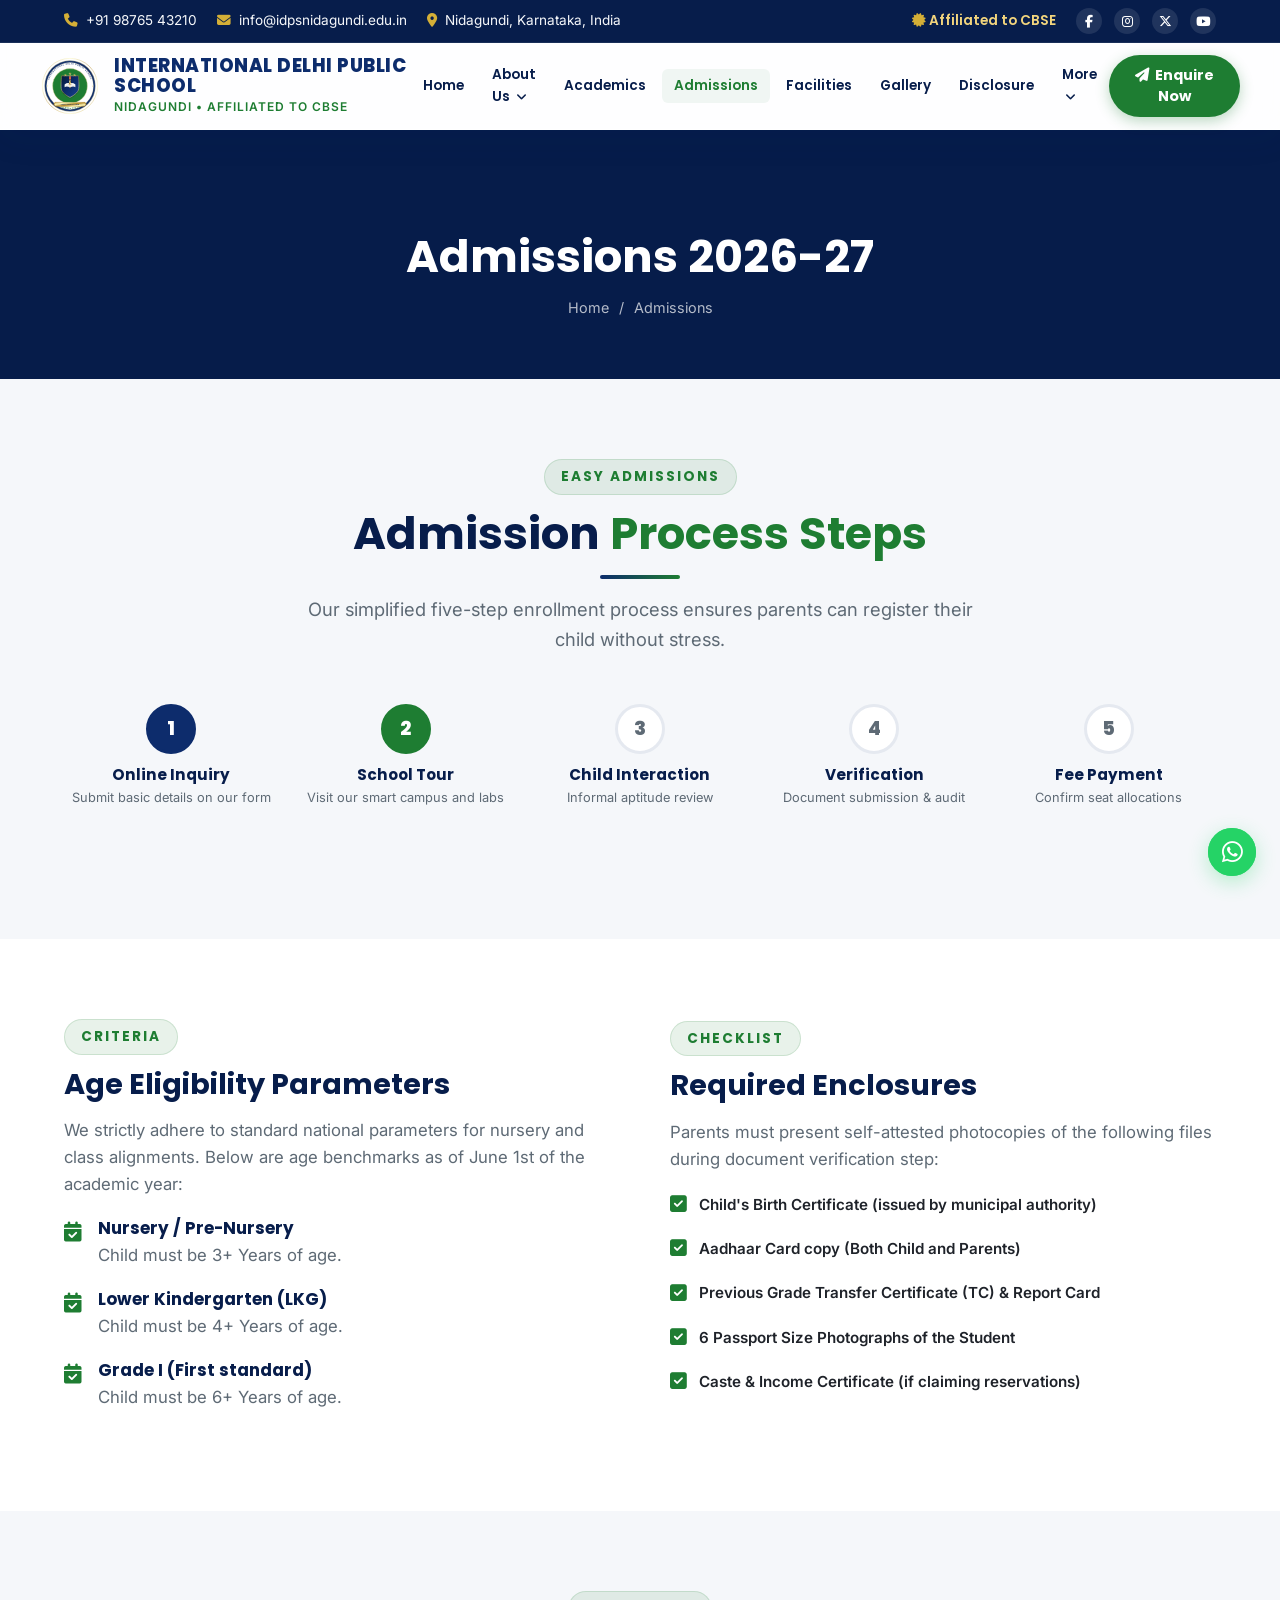
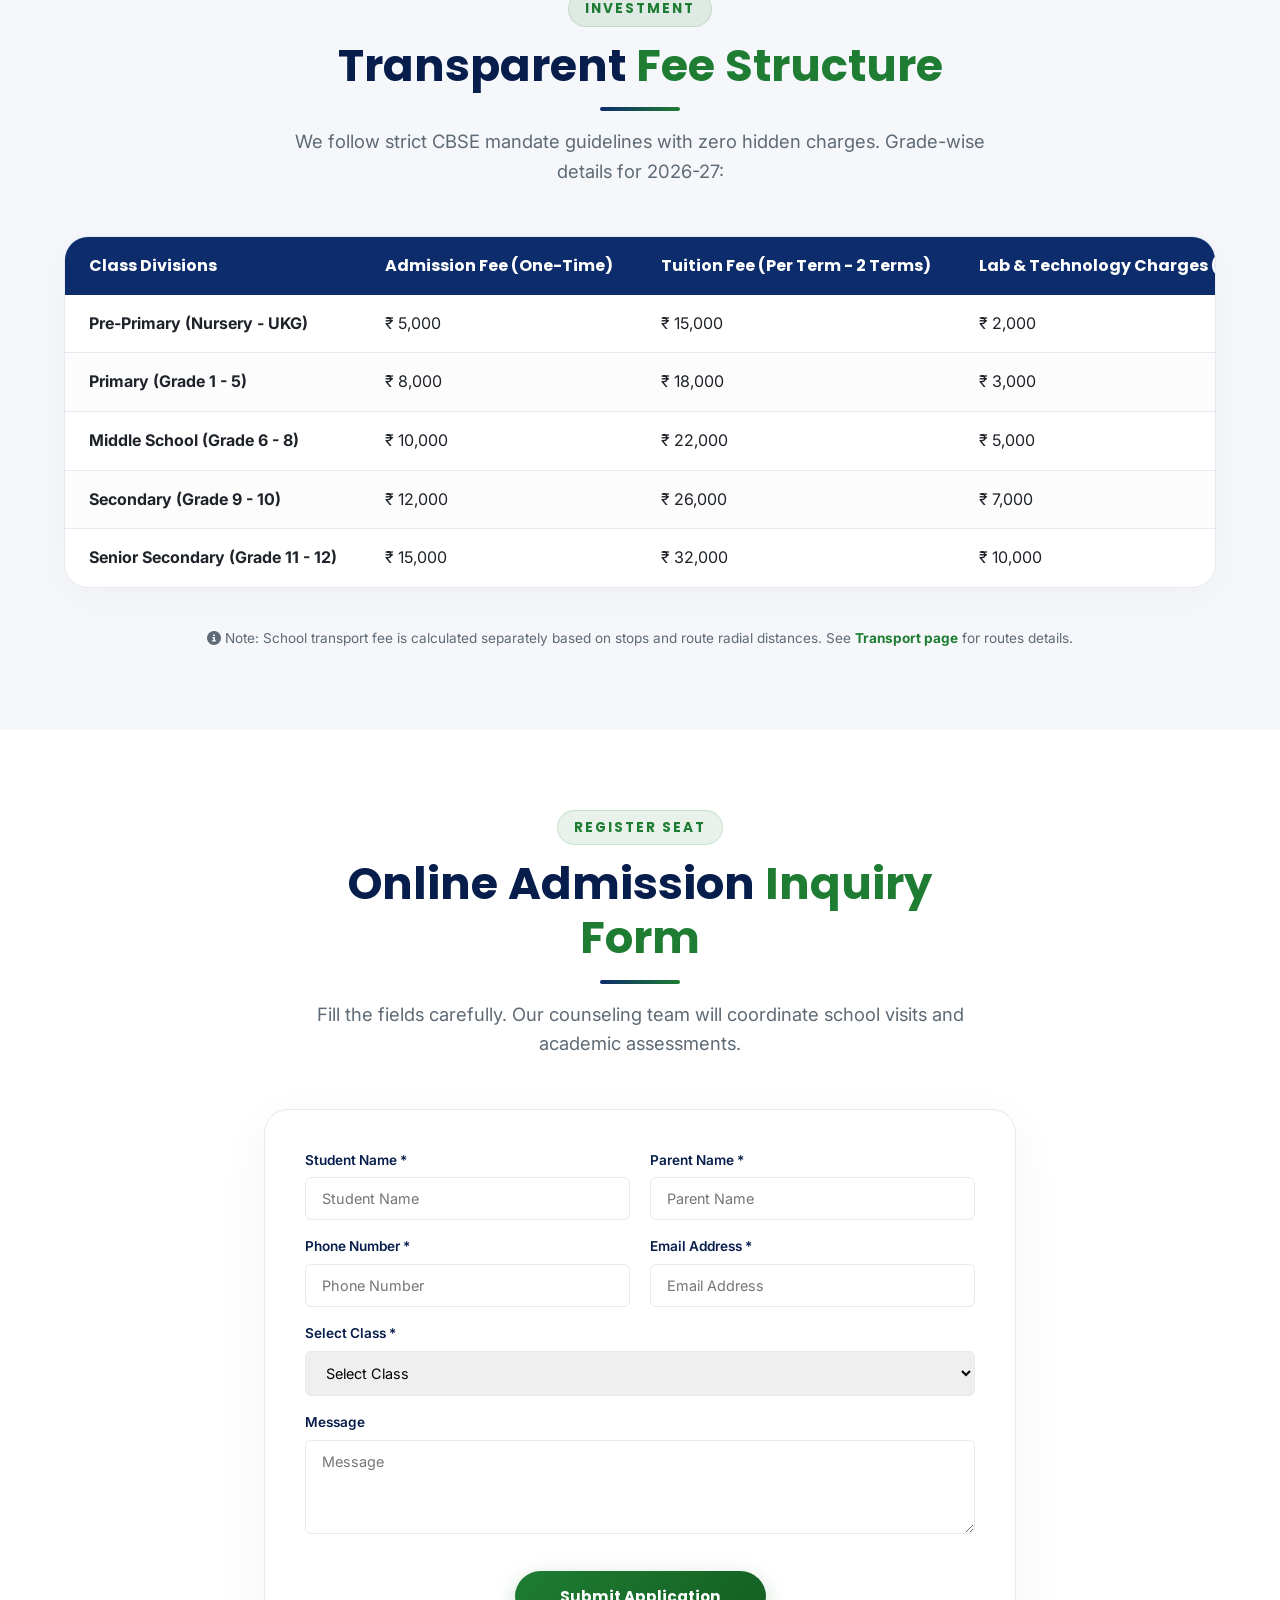
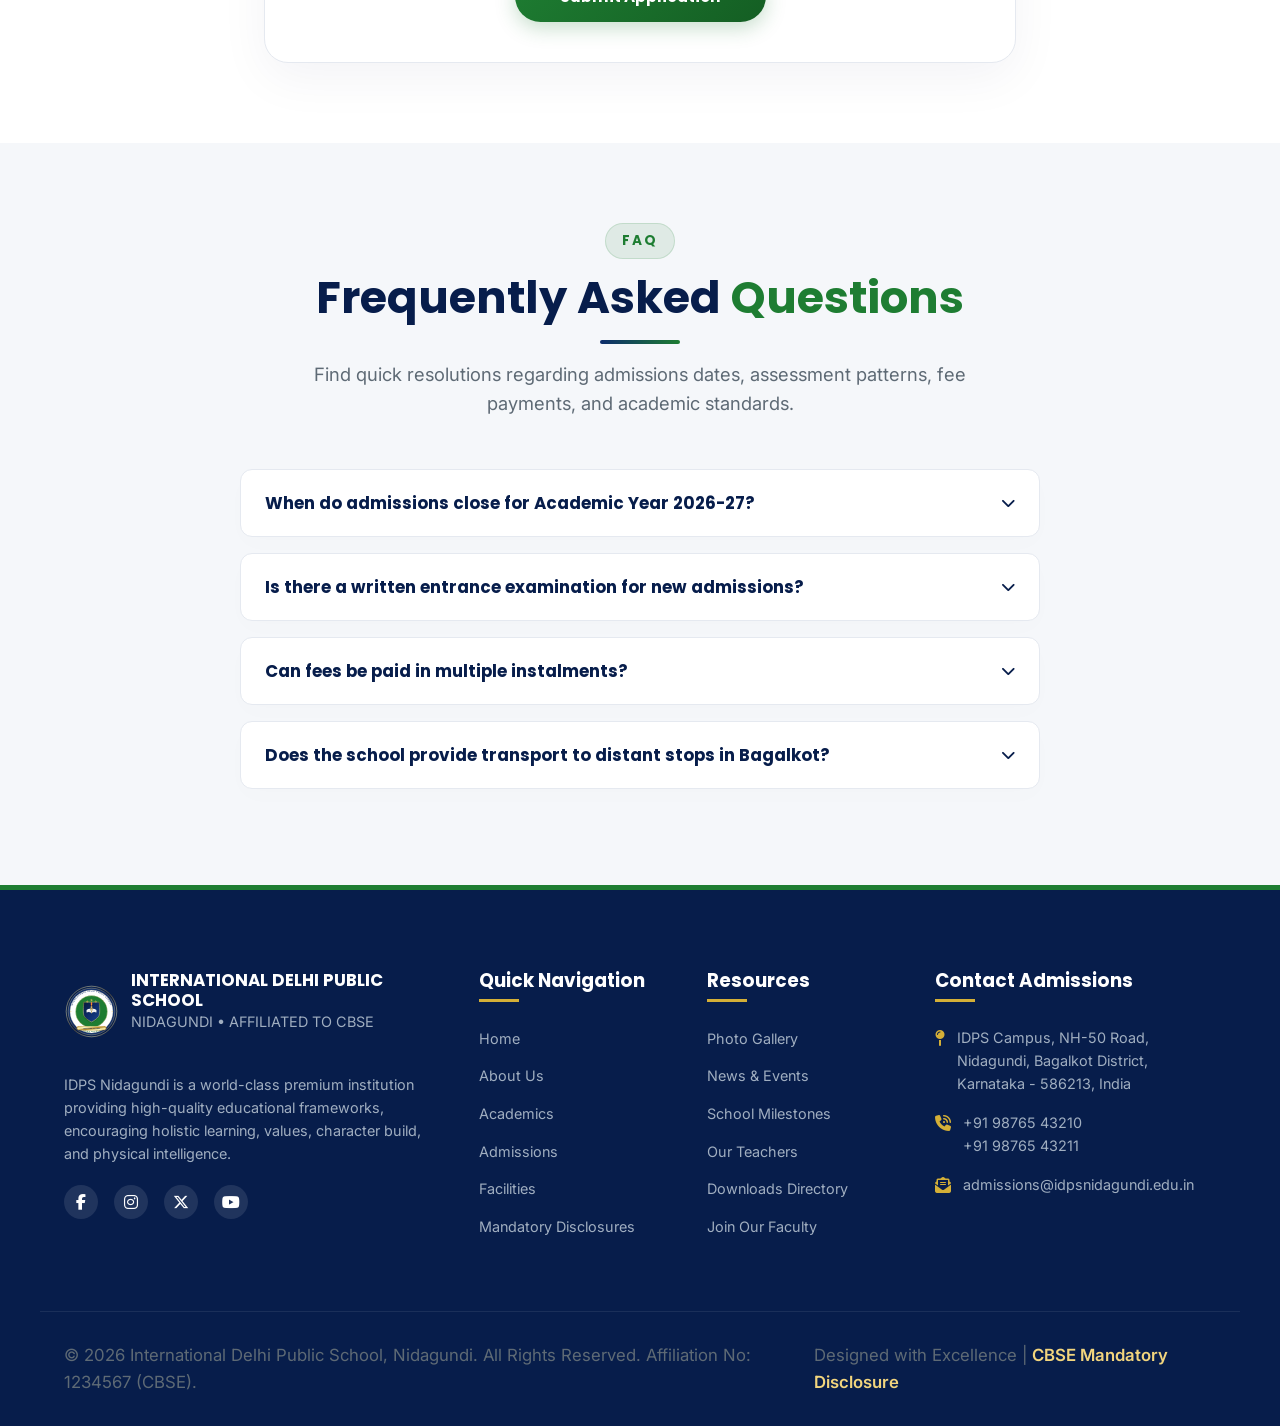
==== commit 750a5343: "Integrate Web3Forms into admissions inquiry form and setup thank you page" ====
--- a/admissions.html
+++ b/admissions.html
@@ -211,69 +211,77 @@
         </div>
 
         <div class="notice-sidebar-form reveal" style="padding: 40px; box-shadow: 0 15px 50px rgba(7, 29, 75, 0.05);">
-          <form class="validated-form">
+          <form action="https://api.web3forms.com/submit" method="POST">
+            <!-- Access Key -->
+            <input type="hidden" name="access_key" value="0dac6ec1-6d83-4261-aa02-03629feddfea">
+
+            <!-- Email Subject -->
+            <input type="hidden" name="subject" value="New Admission Inquiry">
+
+            <!-- Redirect Page -->
+            <input type="hidden" name="redirect" value="https://yourwebsite.netlify.app/thankyou.html">
+
+            <!-- Anti Spam -->
+            <input type="checkbox" name="botcheck" class="hidden" style="display:none;">
+
             <div class="about-preview-grid" style="grid-template-columns: 1fr 1fr; gap:20px; margin-bottom:0;">
+              <!-- Student Name -->
               <div class="form-group">
-                <label for="regStudentName">Student Full Name *</label>
-                <input type="text" id="regStudentName" class="form-control" placeholder="Student first & last name" required>
-              </div>
+                <label>Student Name *</label>
+                <input type="text" name="student_name" class="form-control" placeholder="Student Name" required>
+              </div>
+
+              <!-- Parent Name -->
               <div class="form-group">
-                <label for="regParentName">Parent / Guardian Name *</label>
-                <input type="text" id="regParentName" class="form-control" placeholder="Parent name" required>
-              </div>
-            </div>
-            
+                <label>Parent Name *</label>
+                <input type="text" name="parent_name" class="form-control" placeholder="Parent Name" required>
+              </div>
+            </div>
+
             <div class="about-preview-grid" style="grid-template-columns: 1fr 1fr; gap:20px; margin-bottom:0;">
+              <!-- Phone Number -->
               <div class="form-group">
-                <label for="regPhone">Mobile Number *</label>
-                <input type="tel" id="regPhone" class="form-control" placeholder="10-digit phone number" required>
-              </div>
+                <label>Phone Number *</label>
+                <input type="tel" name="phone" class="form-control" placeholder="Phone Number" required>
+              </div>
+
+              <!-- Email -->
               <div class="form-group">
-                <label for="regEmail">Email Address *</label>
-                <input type="email" id="regEmail" class="form-control" placeholder="example@domain.com" required>
-              </div>
-            </div>
-
-            <div class="about-preview-grid" style="grid-template-columns: 1fr 1fr; gap:20px; margin-bottom:0;">
-              <div class="form-group">
-                <label for="regClass">Class Applying For *</label>
-                <select id="regClass" class="form-control" required>
-                  <option value="">Choose Class</option>
-                  <option value="Nursery">Nursery</option>
-                  <option value="LKG">LKG</option>
-                  <option value="UKG">UKG</option>
-                  <option value="Grade 1">Grade 1</option>
-                  <option value="Grade 2">Grade 2</option>
-                  <option value="Grade 3">Grade 3</option>
-                  <option value="Grade 4">Grade 4</option>
-                  <option value="Grade 5">Grade 5</option>
-                  <option value="Grade 6">Grade 6</option>
-                  <option value="Grade 7">Grade 7</option>
-                  <option value="Grade 8">Grade 8</option>
-                  <option value="Grade 9">Grade 9</option>
-                  <option value="Grade 10">Grade 10</option>
-                  <option value="Grade 11-Sci">Grade 11 (Science)</option>
-                  <option value="Grade 11-Com">Grade 11 (Commerce)</option>
-                </select>
-              </div>
-              <div class="form-group">
-                <label for="regPrevSchool">Previous School (if any)</label>
-                <input type="text" id="regPrevSchool" class="form-control" placeholder="Name of old institution">
-              </div>
-            </div>
-
+                <label>Email Address *</label>
+                <input type="email" name="email" class="form-control" placeholder="Email Address" required>
+              </div>
+            </div>
+
+            <!-- Class Selection -->
             <div class="form-group">
-              <label for="regAddress">Residential Address *</label>
-              <textarea id="regAddress" rows="3" class="form-control" placeholder="Current address details" required></textarea>
-            </div>
-
+              <label>Select Class *</label>
+              <select name="class" class="form-control" required>
+                <option value="">Select Class</option>
+                <option>Nursery</option>
+                <option>LKG</option>
+                <option>UKG</option>
+                <option>Class 1</option>
+                <option>Class 2</option>
+                <option>Class 3</option>
+                <option>Class 4</option>
+                <option>Class 5</option>
+                <option>Class 6</option>
+                <option>Class 7</option>
+                <option>Class 8</option>
+                <option>Class 9</option>
+                <option>Class 10</option>
+              </select>
+            </div>
+
+            <!-- Message -->
             <div class="form-group">
-              <label for="regMsg">Additional Information / Message</label>
-              <textarea id="regMsg" rows="3" class="form-control" placeholder="Mention special needs, sports skills, etc."></textarea>
-            </div>
-
+              <label>Message</label>
+              <textarea name="message" class="form-control" placeholder="Message" rows="4"></textarea>
+            </div>
+
+            <!-- Submit Button -->
             <div style="text-align: center; margin-top:30px;">
-              <button type="submit" class="btn btn-green" style="padding: 14px 45px;"><i class="fa-solid fa-circle-check"></i> Register Inquiry Now</button>
+              <button type="submit" class="btn btn-green" style="padding: 14px 45px;">Submit Application</button>
             </div>
           </form>
         </div>
